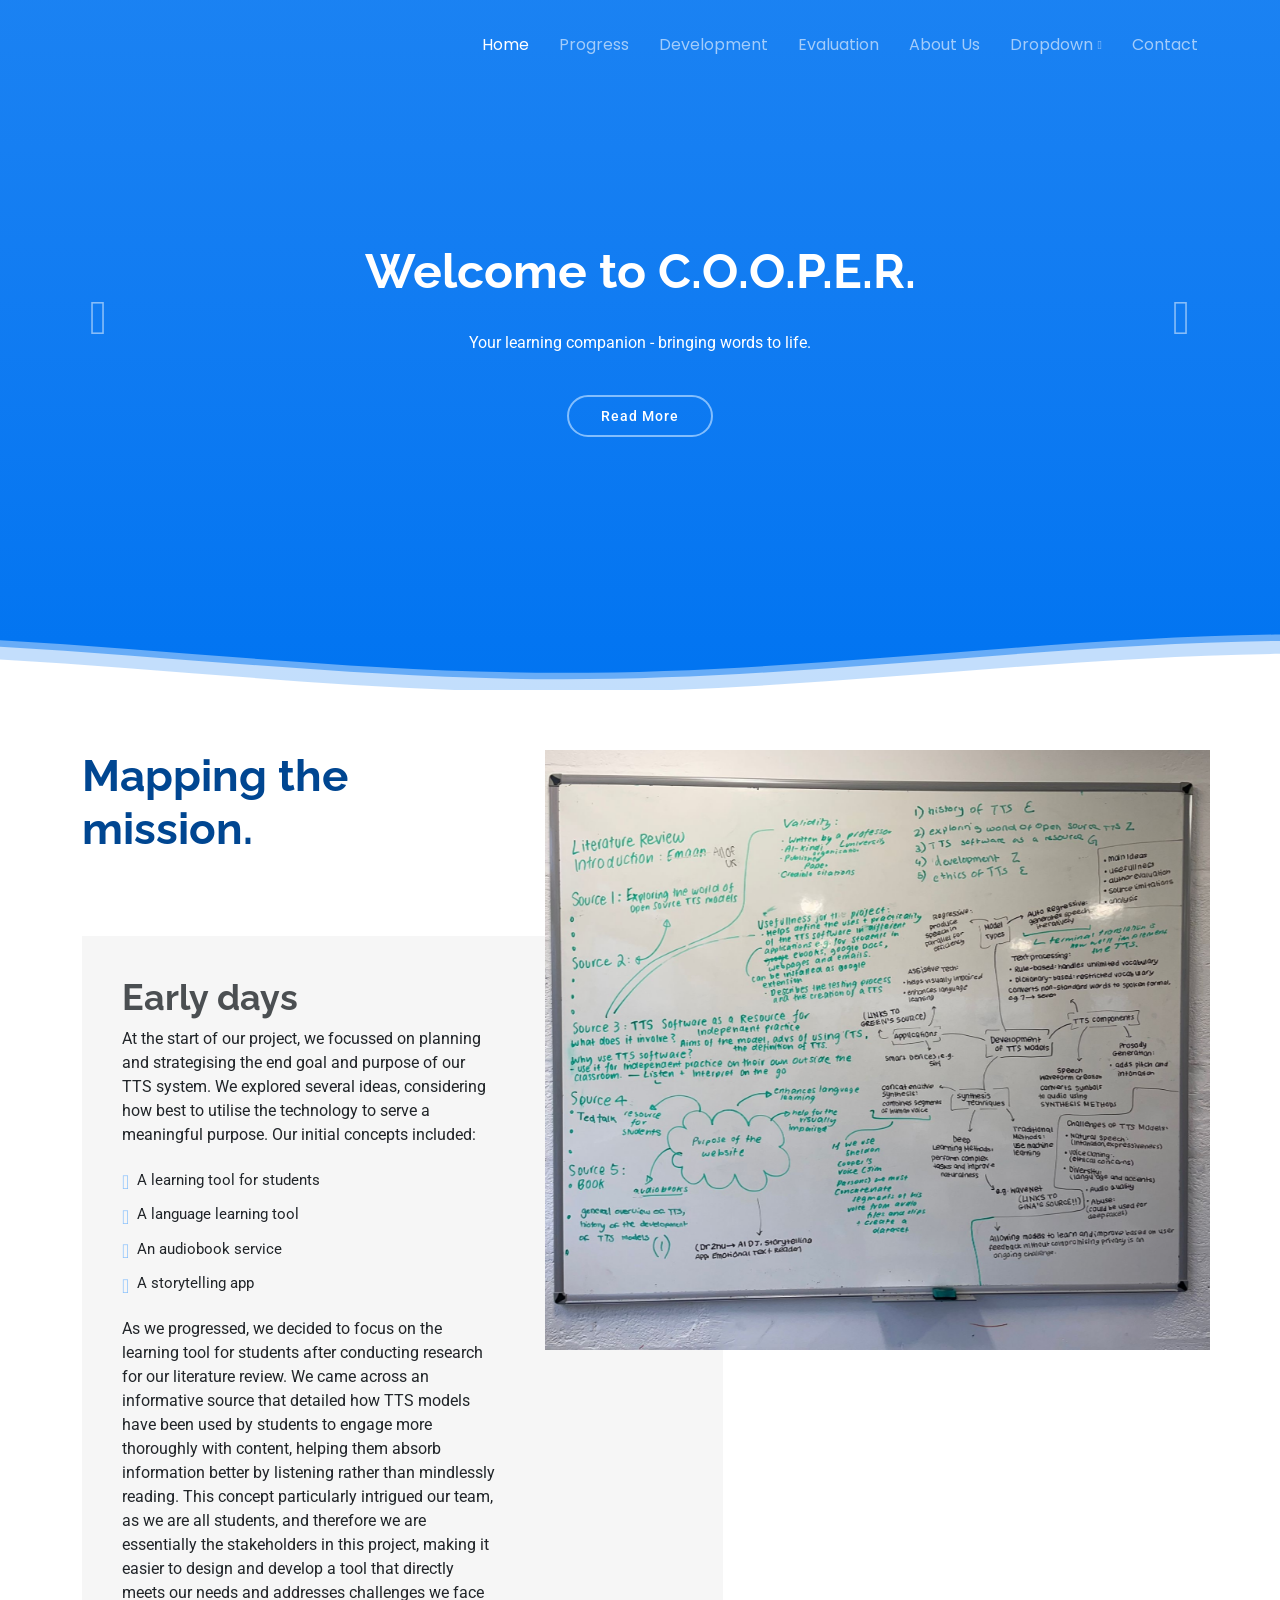
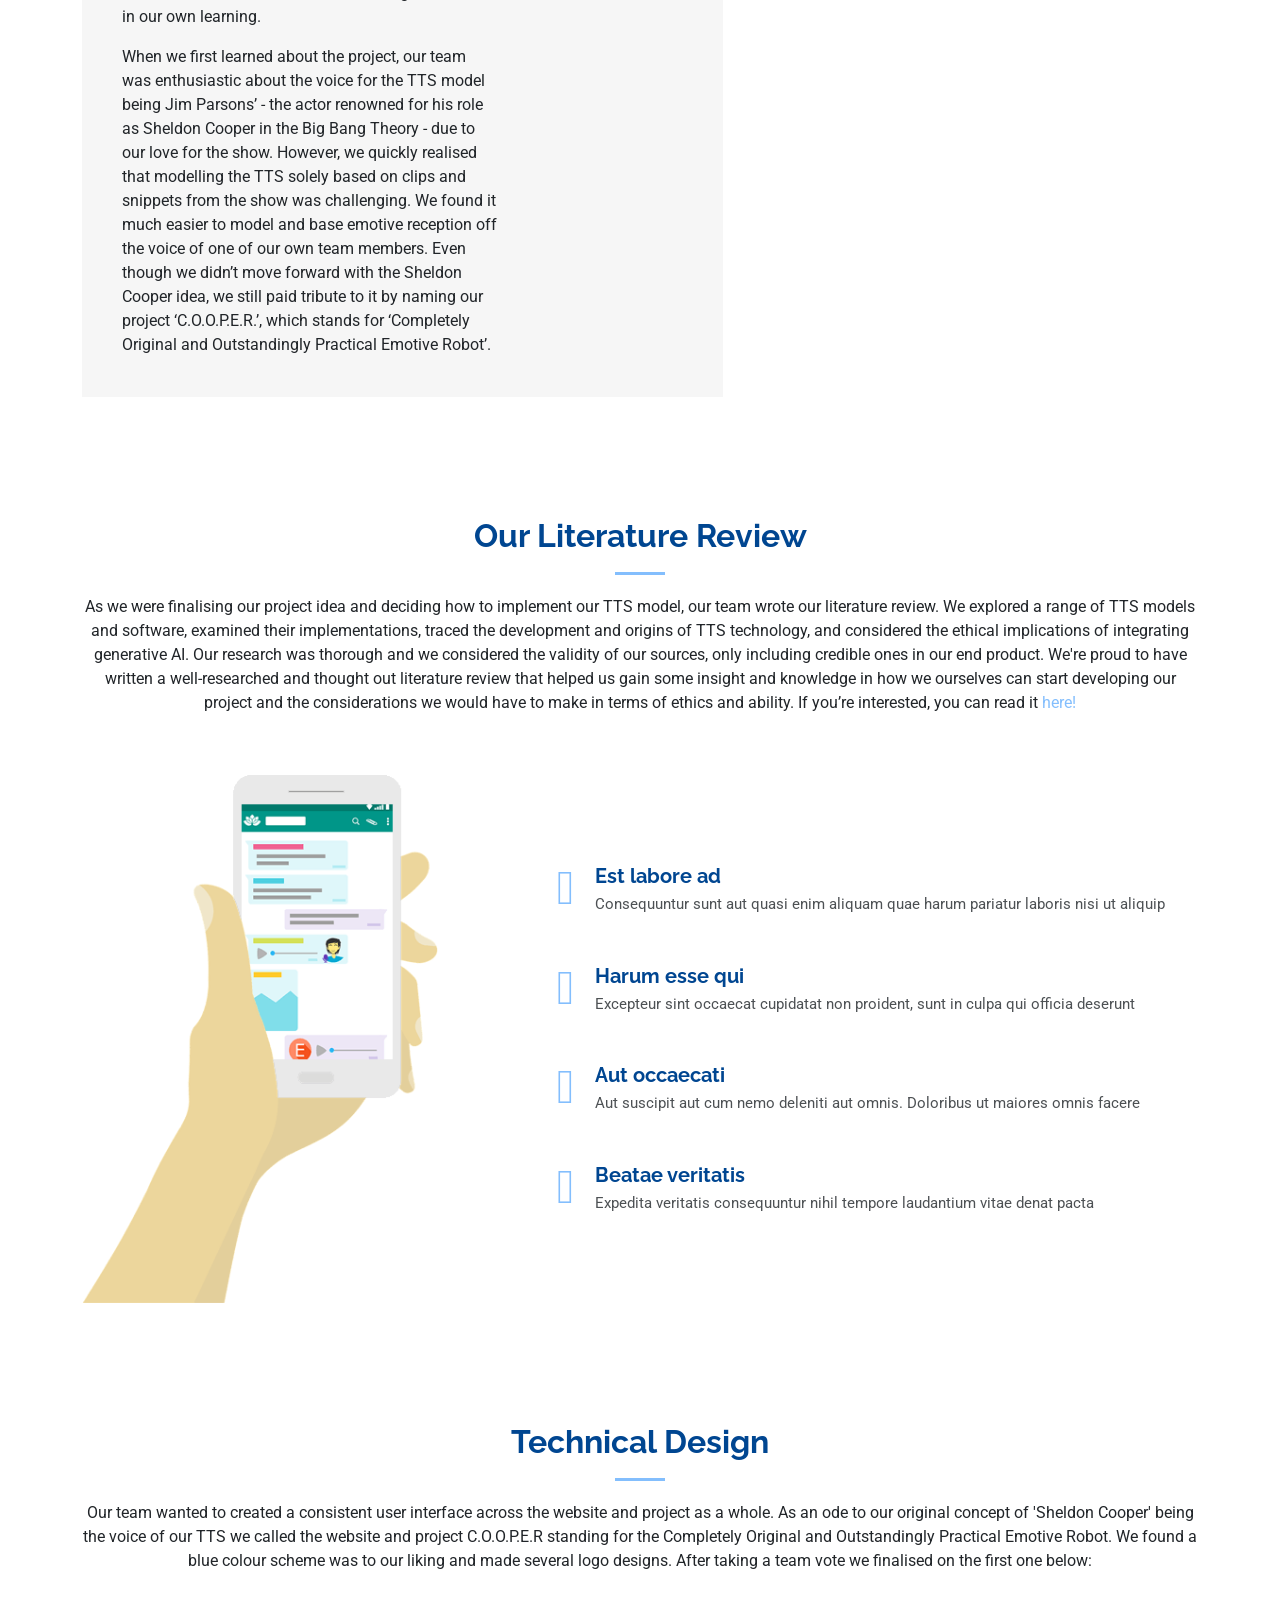
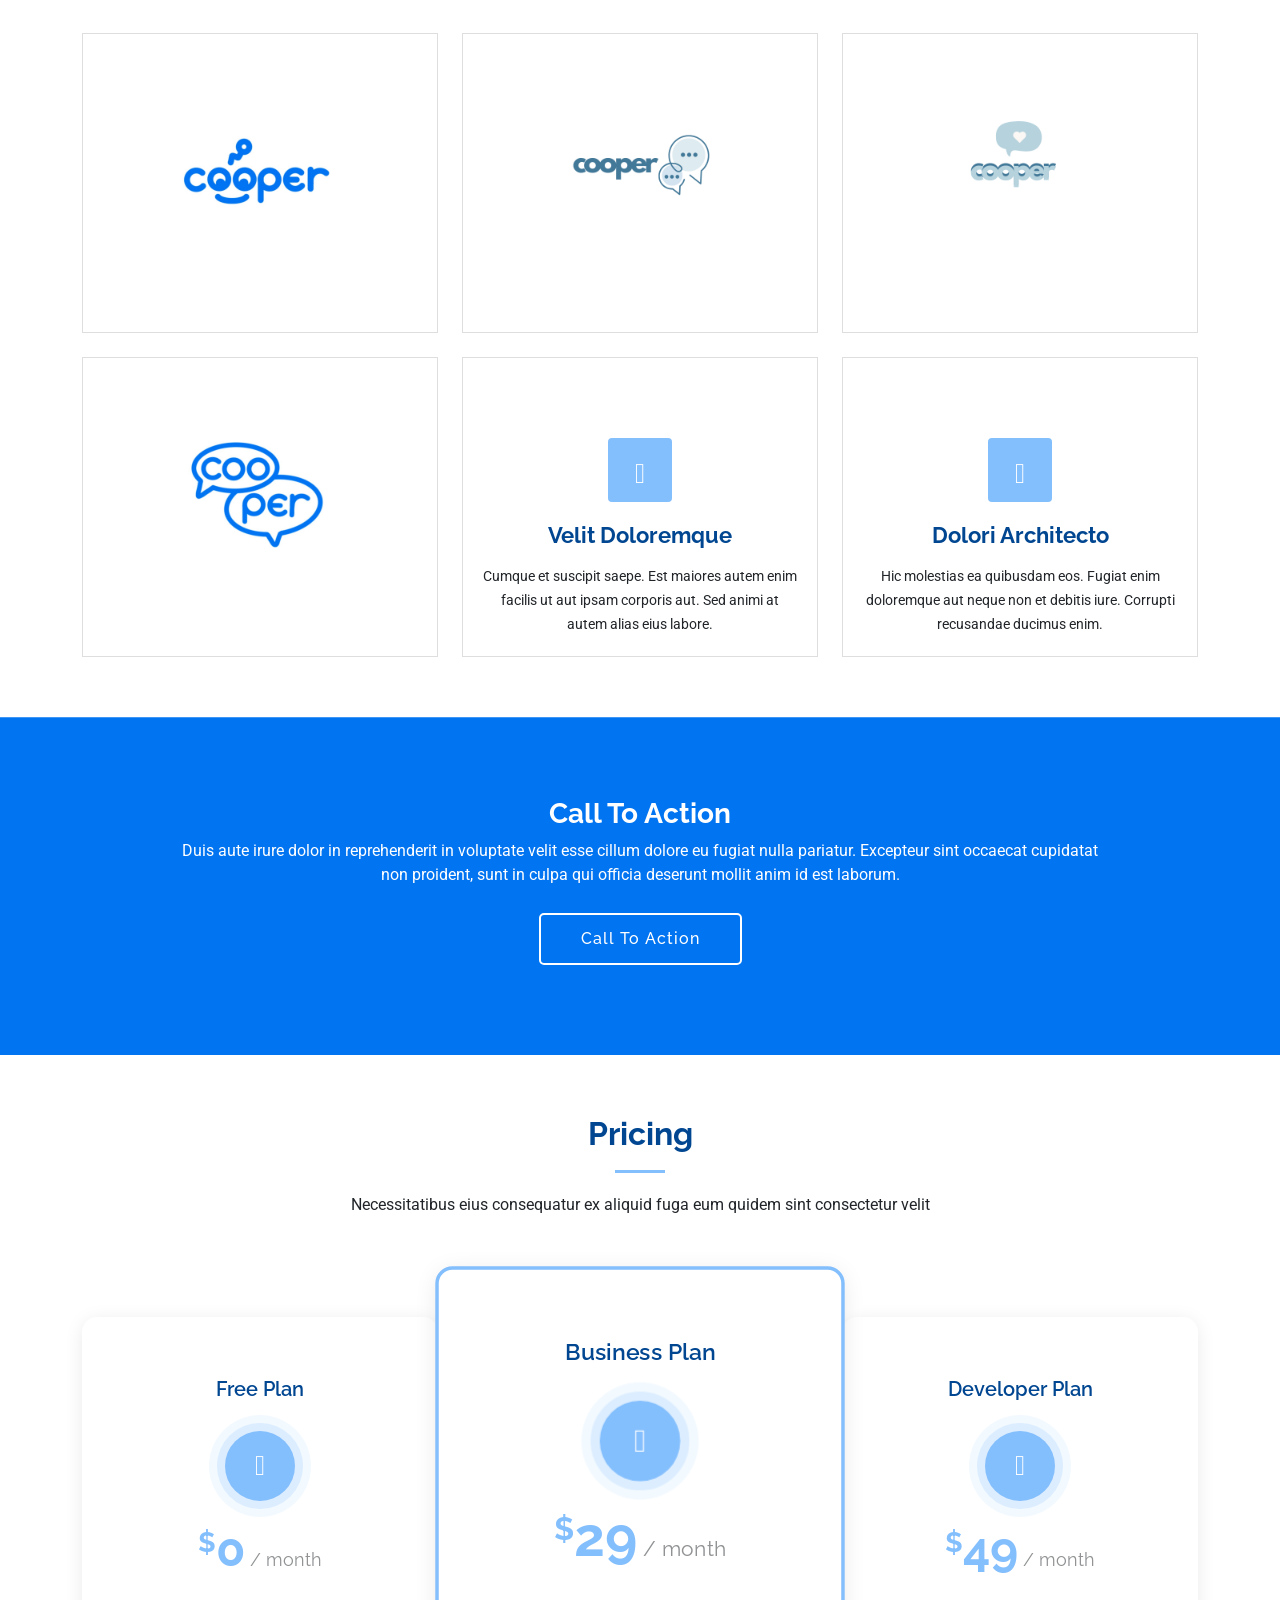
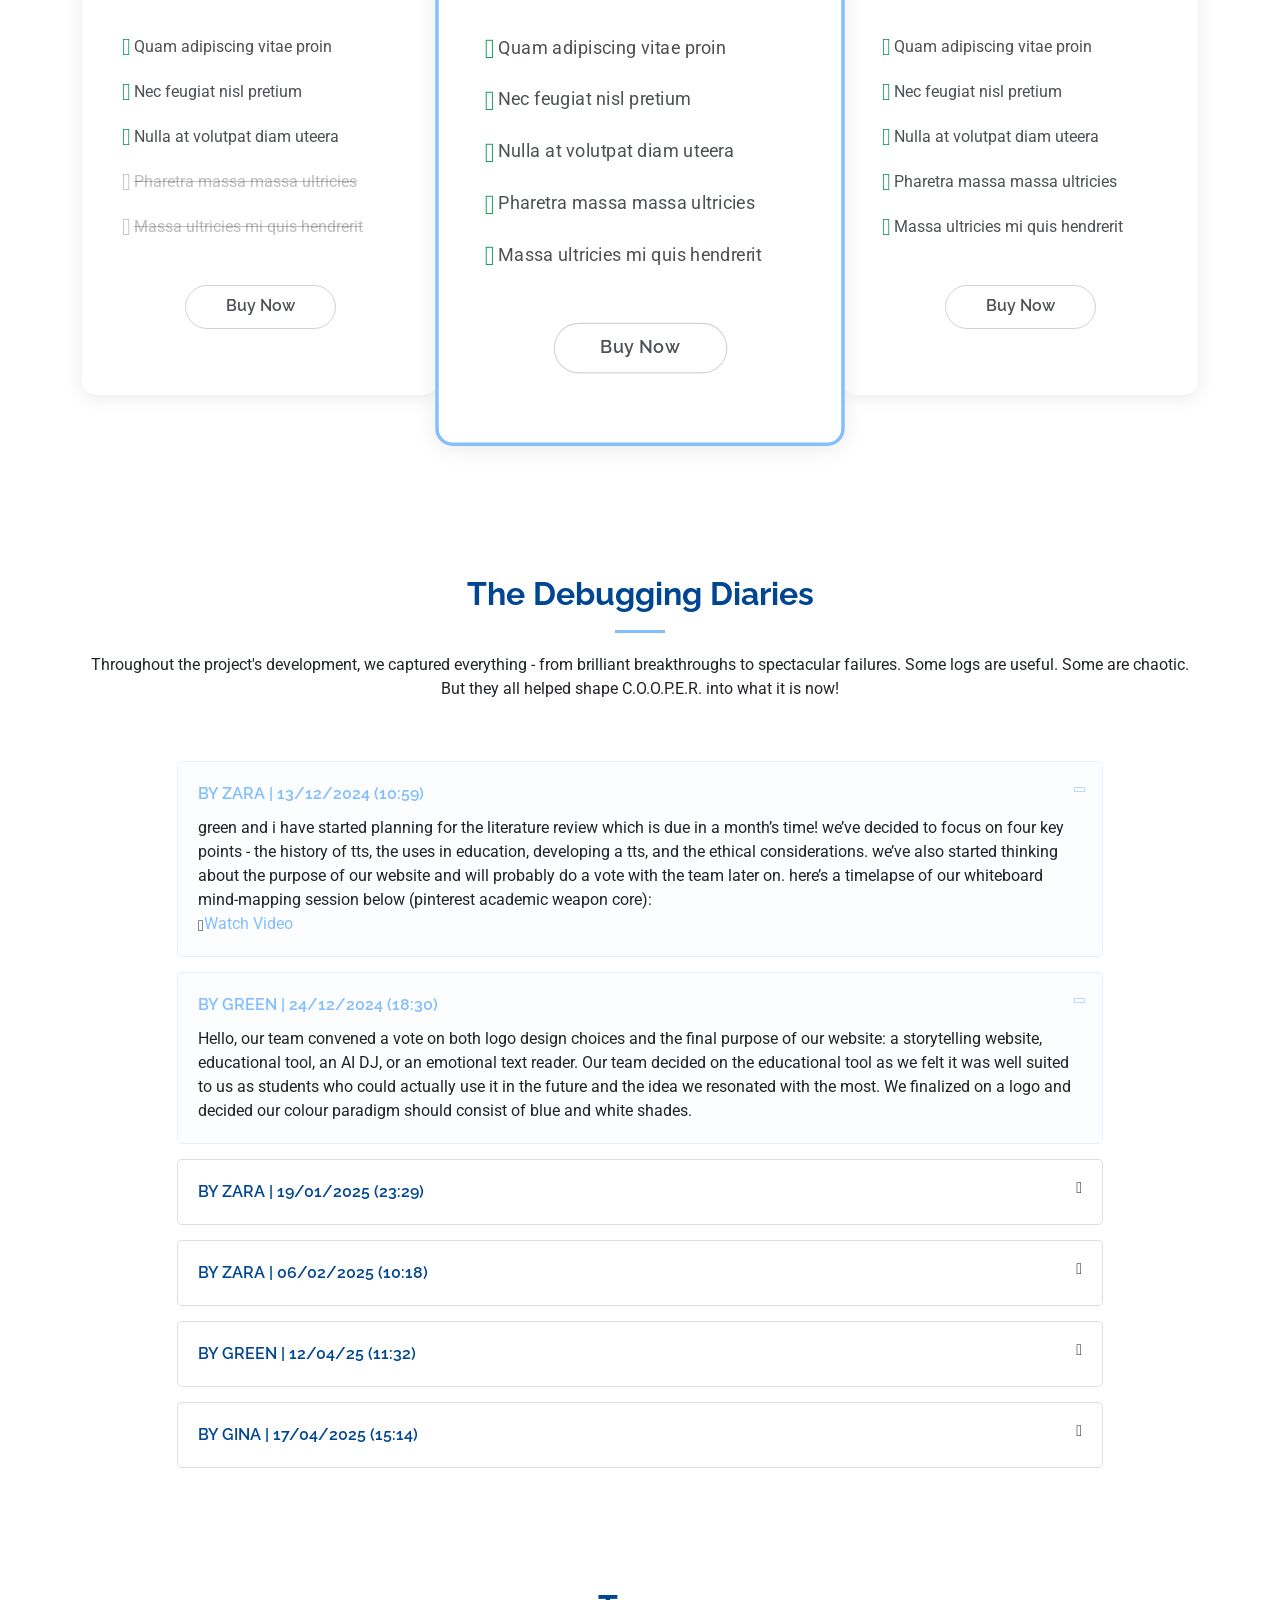
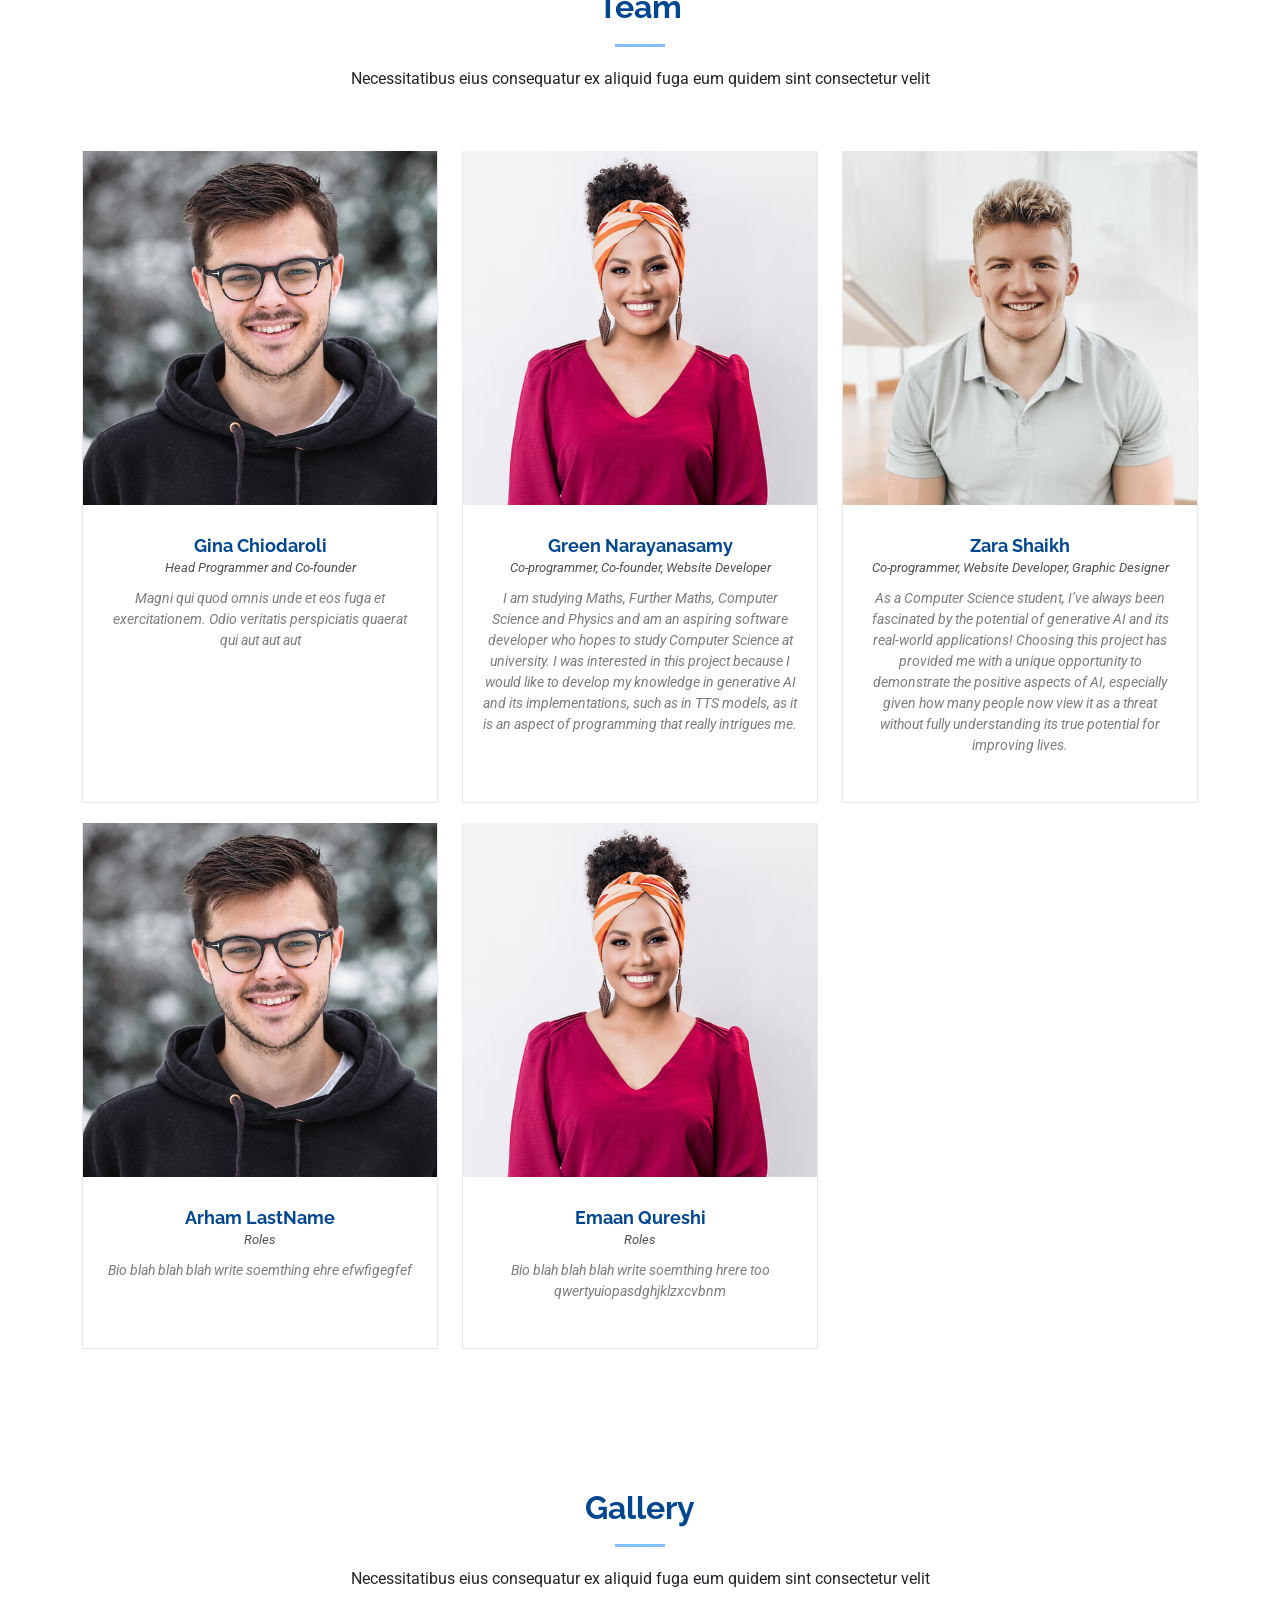
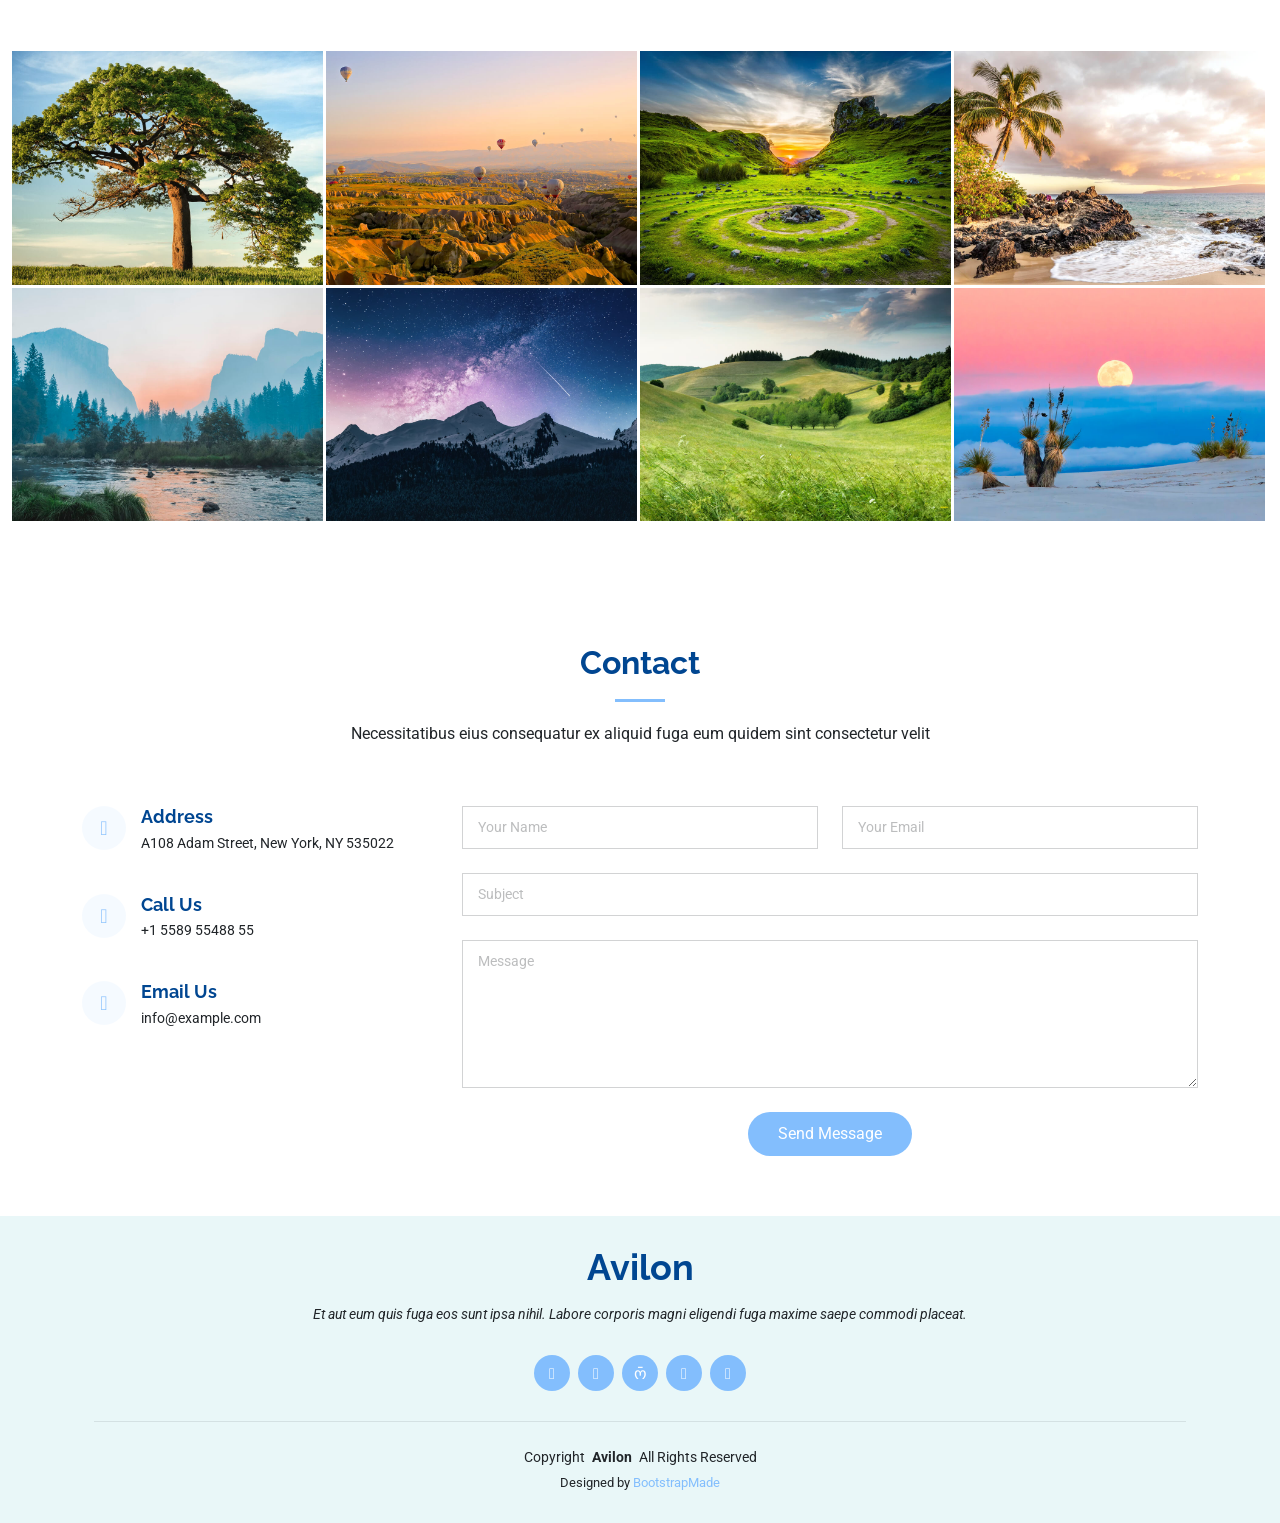
==== index.html @ 64868bee "Add files via upload" ====
<!DOCTYPE html>
<html lang="en">

<head>
  <meta charset="utf-8">
  <meta content="width=device-width, initial-scale=1.0" name="viewport">
  <title>C.O.O.P.E.R. | SPQ</title>
  <meta name="description" content="">
  <meta name="keywords" content="">

  <!-- Favicons -->
  <link href="assets/img/favicon.png" rel="icon">
  <link href="assets/img/apple-touch-icon.png" rel="apple-touch-icon">

  <!-- Fonts -->
  <link href="https://fonts.googleapis.com" rel="preconnect">
  <link href="https://fonts.gstatic.com" rel="preconnect" crossorigin>
  <link href="https://fonts.googleapis.com/css2?family=Roboto:ital,wght@0,100;0,300;0,400;0,500;0,700;0,900;1,100;1,300;1,400;1,500;1,700;1,900&family=Poppins:ital,wght@0,100;0,200;0,300;0,400;0,500;0,600;0,700;0,800;0,900;1,100;1,200;1,300;1,400;1,500;1,600;1,700;1,800;1,900&family=Raleway:ital,wght@0,100;0,200;0,300;0,400;0,500;0,600;0,700;0,800;0,900;1,100;1,200;1,300;1,400;1,500;1,600;1,700;1,800;1,900&display=swap" rel="stylesheet">

  <!-- Vendor CSS Files -->
  <link href="assets/vendor/bootstrap/css/bootstrap.min.css" rel="stylesheet">
  <link href="assets/vendor/bootstrap-icons/bootstrap-icons.css" rel="stylesheet">
  <link href="assets/vendor/aos/aos.css" rel="stylesheet">
  <link href="assets/vendor/animate.css/animate.min.css" rel="stylesheet">
  <link href="assets/vendor/glightbox/css/glightbox.min.css" rel="stylesheet">
  <link href="assets/vendor/swiper/swiper-bundle.min.css" rel="stylesheet">

  <!-- Main CSS File -->
  <link href="assets/css/main.css" rel="stylesheet">

  <!-- =======================================================
  * Template Name: Avilon
  * Template URL: https://bootstrapmade.com/avilon-bootstrap-landing-page-template/
  * Updated: Aug 07 2024 with Bootstrap v5.3.3
  * Author: BootstrapMade.com
  * License: https://bootstrapmade.com/license/
  ======================================================== -->
</head>

<body class="index-page">

  <header id="header" class="header d-flex align-items-center fixed-top">
    <div class="container-fluid container-xl position-relative d-flex align-items-center justify-content-between">

      <a href="index.html" class="logo d-flex align-items-center">
        <!-- Uncomment the line below if you also wish to use an image logo -->
        <img src="assets/img/logo.png" alt="" class="img-fluid" style="max-height: 80px;">
      </a>

      <nav id="navmenu" class="navmenu">
        <ul>
          <li><a href="#hero" class="active">Home</a></li>
          <li><a href="#about">Progress</a></li>
          <li><a href="#services">Development</a></li>
          <li><a href="#portfolio">Evaluation</a></li>
          <li><a href="#team">About Us</a></li>
          <li class="dropdown"><a href="#"><span>Dropdown</span> <i class="bi bi-chevron-down toggle-dropdown"></i></a>
            <ul>
              <li><a href="#">Dropdown 1</a></li>
              <li class="dropdown"><a href="#"><span>Deep Dropdown</span> <i class="bi bi-chevron-down toggle-dropdown"></i></a>
                <ul>
                  <li><a href="#">Deep Dropdown 1</a></li>
                  <li><a href="#">Deep Dropdown 2</a></li>
                  <li><a href="#">Deep Dropdown 3</a></li>
                  <li><a href="#">Deep Dropdown 4</a></li>
                  <li><a href="#">Deep Dropdown 5</a></li>
                </ul>
              </li>
              <li><a href="#">Dropdown 2</a></li>
              <li><a href="#">Dropdown 3</a></li>
              <li><a href="#">Dropdown 4</a></li>
            </ul>
          </li>
          <li><a href="#contact">Contact</a></li>
        </ul>
        <i class="mobile-nav-toggle d-xl-none bi bi-list"></i>
      </nav>

    </div>
  </header>

  <main class="main">

    <!-- Hero Section -->
    <section id="hero" class="hero section dark-background">

      <div id="hero-carousel" data-bs-interval="5000" class="container carousel carousel-fade" data-bs-ride="carousel">

        <!-- Slide 1 -->
        <div class="carousel-item active">
          <div class="carousel-container">
            <h2 class="animate__animated animate__fadeInDown">Welcome to <span>C.O.O.P.E.R.</span></h2>
            <p class="animate__animated animate__fadeInUp">Your learning companion - bringing words to life.</p>
            <a href="#about" class="btn-get-started animate__animated animate__fadeInUp scrollto">Read More</a>
          </div>
        </div>

        <!-- Slide 2 -->
        <div class="carousel-item">
          <div class="carousel-container">
            <h2 class="animate__animated animate__fadeInDown">Hear your documents, understand better.</h2>
            <p class="animate__animated animate__fadeInUp">Upload your files and listen as C.O.O.P.E.R. reads them aloud - making studying easier and more accessible.</p>
            <a href="#about" class="btn-get-started animate__animated animate__fadeInUp scrollto">Read More</a>
          </div>
        </div>

        <!-- Slide 3 -->
        <div class="carousel-item">
          <div class="carousel-container">
            <h2 class="animate__animated animate__fadeInDown">Built by students, for students.</h2>
            <p class="animate__animated animate__fadeInUp">C.O.O.P.E.R. is a project proudly developed at Surrey Maths School by students who understand the challenges of learning. Our goal is to make studying easier, more inclusive, and more effective - giving every student the tools to succeed.</p>
            <a href="#about" class="btn-get-started animate__animated animate__fadeInUp scrollto">Read More</a>
          </div>
        </div>

        <a class="carousel-control-prev" href="#hero-carousel" role="button" data-bs-slide="prev">
          <span class="carousel-control-prev-icon bi bi-chevron-left" aria-hidden="true"></span>
        </a>

        <a class="carousel-control-next" href="#hero-carousel" role="button" data-bs-slide="next">
          <span class="carousel-control-next-icon bi bi-chevron-right" aria-hidden="true"></span>
        </a>

      </div>

      <svg class="hero-waves" xmlns="http://www.w3.org/2000/svg" xmlns:xlink="http://www.w3.org/1999/xlink" viewBox="0 24 150 28 " preserveAspectRatio="none">
        <defs>
          <path id="wave-path" d="M-160 44c30 0 58-18 88-18s 58 18 88 18 58-18 88-18 58 18 88 18 v44h-352z"></path>
        </defs>
        <g class="wave1">
          <use xlink:href="#wave-path" x="50" y="3"></use>
        </g>
        <g class="wave2">
          <use xlink:href="#wave-path" x="50" y="0"></use>
        </g>
        <g class="wave3">
          <use xlink:href="#wave-path" x="50" y="9"></use>
        </g>
      </svg>

    </section><!-- /Hero Section -->

    <!-- About Section -->
    <section id="about" class="about section">

      <div class="container">

        <div class="row position-relative">

          <div class="col-lg-7 about-img" data-aos="zoom-out" data-aos-delay="200"><img src="images/93448084-E2A5-44A5-938B-473B0E19664E.jpg"></div>

          <div class="col-lg-7" data-aos="fade-up" data-aos-delay="100">
            <h2 class="inner-title">Mapping the mission.</h2>
            <div class="our-story">
              <h3>Early days</h3>
              <p>At the start of our project, we focussed on planning and strategising the end goal and purpose of our TTS system. We explored several ideas, considering how best to utilise the technology to serve a meaningful purpose. Our initial concepts included: </p>
              <ul>
                <li><i class="bi bi-circle"></i> <span>A learning tool for students</span></li>
                <li><i class="bi bi-circle"></i> <span>A language learning tool</span></li>
                <li><i class="bi bi-circle"></i> <span>An audiobook service</span></li>
                <li><i class="bi bi-circle"></i> <span>A storytelling app</span></li>
              </ul>
              <p>As we progressed, we decided to focus on the learning tool for students after conducting research for our literature review. We came across an informative source that detailed how TTS models have been used by students to engage more thoroughly with content, helping them absorb information better by listening rather than mindlessly reading. This concept particularly intrigued our team, as we are all students, and therefore we are essentially the stakeholders in this project, making it easier to design and develop a tool that directly meets our needs and addresses challenges we face in our own learning.
              </p>
              <p>When we first learned about the project, our team was enthusiastic about the voice for the TTS model being Jim Parsons’ - the actor renowned for his role as Sheldon Cooper in the Big Bang Theory - due to our love for the show. However, we quickly realised that modelling the TTS solely based on clips and snippets from the show was challenging. We found it much easier to model and base emotive reception off the voice of one of our own team members. Even though we didn’t move forward with the Sheldon Cooper idea, we still paid tribute to it by naming our project ‘C.O.O.P.E.R.’, which stands for ‘Completely Original and Outstandingly Practical Emotive Robot’. 
              </p>


            </div>
          </div>

        </div>

      </div>

    </section><!-- /Clients Section -->

    <!-- Features 2 Section -->
    <section id="features-2" class="features section features-2">

      <!-- Section Title -->
      <div class="container section-title" data-aos="fade-up">
        <h2>Our Literature Review</h2>
        <p>As we were finalising our project idea and deciding how to implement our TTS model, our team wrote our literature review.
          We explored a range of TTS models and software, examined their implementations, traced the development and origins of TTS 
          technology, and considered the ethical implications of integrating generative AI.  Our research was thorough and we considered 
          the validity of our sources, only including credible ones in our end product. We're proud to have written a well-researched 
          and thought out literature review that helped us gain some insight and knowledge in how we ourselves can start developing our 
          project and the considerations we would have to make in terms of ethics and ability. If you’re interested, you can read it
          <a href="https://heyzine.com/flip-book/cae2b0e51a.html">here!</a></p>
      </div><!-- End Section Title -->

      <div class="container">

        <div class="row gy-4 justify-content-between">
          <div class="features-image col-lg-4 d-flex align-items-center" data-aos="fade-up">
            <img src="assets/img/features.png" class="img-fluid" alt="">
          </div>
          <div class="col-lg-7 d-flex flex-column justify-content-center">

            <div class="features-item d-flex" data-aos="fade-up" data-aos-delay="200">
              <i class="bi bi-archive flex-shrink-0"></i>
              <div>
                <h4>Est labore ad</h4>
                <p>Consequuntur sunt aut quasi enim aliquam quae harum pariatur laboris nisi ut aliquip</p>
              </div>
            </div><!-- End Features Item-->

            <div class="features-item d-flex mt-5" data-aos="fade-up" data-aos-delay="300">
              <i class="bi bi-basket flex-shrink-0"></i>
              <div>
                <h4>Harum esse qui</h4>
                <p>Excepteur sint occaecat cupidatat non proident, sunt in culpa qui officia deserunt</p>
              </div>
            </div><!-- End Features Item-->

            <div class="features-item d-flex mt-5" data-aos="fade-up" data-aos-delay="400">
              <i class="bi bi-broadcast flex-shrink-0"></i>
              <div>
                <h4>Aut occaecati</h4>
                <p>Aut suscipit aut cum nemo deleniti aut omnis. Doloribus ut maiores omnis facere</p>
              </div>
            </div><!-- End Features Item-->

            <div class="features-item d-flex mt-5 " data-aos="fade-up" data-aos-delay="500">
              <i class="bi bi-camera-reels flex-shrink-0"></i>
              <div>
                <h4>Beatae veritatis</h4>
                <p>Expedita veritatis consequuntur nihil tempore laudantium vitae denat pacta</p>
              </div>
            </div><!-- End Features Item-->

          </div>
        </div>

      </div>

    </section><!-- /Features 2 Section -->

    <!-- Services Section -->
    <section id="services" class="services section">

      <!-- Section Title -->
      <div class="container section-title" data-aos="fade-up">
        <h2>Technical Design</h2>
        <p>Our team wanted to created a consistent user interface across the website and project as a whole. As an ode to our original concept of 'Sheldon Cooper' being the voice of our TTS we called the website and project C.O.O.P.E.R standing for the Completely Original and Outstandingly Practical Emotive Robot.
        We found a blue colour scheme was to our liking and made several logo designs. After taking a team vote we finalised on the first one below:</p>
      </div><!-- End Section Title -->

      <div class="container">

        <div class="row gy-4">

          <div class="col-lg-4 col-md-6" data-aos="fade-up" data-aos-delay="100">
            <div class="service-item position-relative">
              <br>
              <div class="icon">
                <img class = "cooperImage" src = "images/22E4F041-7E47-41F9-9C0D-7AB0D1F59582.JPG">
              </div>
              
                
            </div>
          </div><!-- End Service Item -->

          <div class="col-lg-4 col-md-6" data-aos="fade-up" data-aos-delay="200">
            <div class="service-item position-relative">
              <br>

              <div class="icon">
                <img class = "cooperImage" src = "images/demo1.png">
              </div>

            </div>
          </div><!-- End Service Item -->

          <div class="col-lg-4 col-md-6" data-aos="fade-up" data-aos-delay="300">
            <div class="service-item position-relative">
              <br>

              <div class="icon">
                <img class = "cooperImage" src = "images/demo2.png">
              </div>

            </div>
          </div><!-- End Service Item -->

          <div class="col-lg-4 col-md-6" data-aos="fade-up" data-aos-delay="400">
            <div class="service-item position-relative">
              <br>

              <div class="icon">
                <img class = "cooperImage" src = "images/demo4.JPG">
              </div>

            </div>
          </div><!-- End Service Item -->

          <div class="col-lg-4 col-md-6" data-aos="fade-up" data-aos-delay="500">
            <div class="service-item position-relative">
              <div class="icon">
                <i class="bi bi-calendar4-week"></i>
              </div>
              <a href="service-details.html" class="stretched-link">
                <h3>Velit Doloremque</h3>
              </a>
              <p>Cumque et suscipit saepe. Est maiores autem enim facilis ut aut ipsam corporis aut. Sed animi at autem alias eius labore.</p>
              <a href="service-details.html" class="stretched-link"></a>
            </div>
          </div><!-- End Service Item -->

          <div class="col-lg-4 col-md-6" data-aos="fade-up" data-aos-delay="600">
            <div class="service-item position-relative">
              <div class="icon">
                <i class="bi bi-chat-square-text"></i>
              </div>
              <a href="service-details.html" class="stretched-link">
                <h3>Dolori Architecto</h3>
              </a>
              <p>Hic molestias ea quibusdam eos. Fugiat enim doloremque aut neque non et debitis iure. Corrupti recusandae ducimus enim.</p>
              <a href="service-details.html" class="stretched-link"></a>
            </div>
          </div><!-- End Service Item -->

        </div>

      </div>

    </section><!-- /Services Section -->

    <!-- Call To Action Section -->
    <section id="call-to-action" class="call-to-action section dark-background">

      <img src="assets/img/cta-bg.jpg" alt="">

      <div class="container">
        <div class="row justify-content-center" data-aos="zoom-in" data-aos-delay="100">
          <div class="col-xl-10">
            <div class="text-center">
              <h3>Call To Action</h3>
              <p>Duis aute irure dolor in reprehenderit in voluptate velit esse cillum dolore eu fugiat nulla pariatur. Excepteur sint occaecat cupidatat non proident, sunt in culpa qui officia deserunt mollit anim id est laborum.</p>
              <a class="cta-btn" href="#">Call To Action </a>
            </div>
          </div>
        </div>
      </div>

    </section><!-- /Call To Action Section -->

    <!-- Pricing Section -->
    <section id="pricing" class="pricing section">

      <!-- Section Title -->
      <div class="container section-title" data-aos="fade-up">
        <h2>Pricing</h2>
        <p>Necessitatibus eius consequatur ex aliquid fuga eum quidem sint consectetur velit</p>
      </div><!-- End Section Title -->

      <div class="container" data-aos="zoom-in" data-aos-delay="100">

        <div class="row g-4">

          <div class="col-lg-4">
            <div class="pricing-item">
              <h3>Free Plan</h3>
              <div class="icon">
                <i class="bi bi-box"></i>
              </div>
              <h4><sup>$</sup>0<span> / month</span></h4>
              <ul>
                <li><i class="bi bi-check"></i> <span>Quam adipiscing vitae proin</span></li>
                <li><i class="bi bi-check"></i> <span>Nec feugiat nisl pretium</span></li>
                <li><i class="bi bi-check"></i> <span>Nulla at volutpat diam uteera</span></li>
                <li class="na"><i class="bi bi-x"></i> <span>Pharetra massa massa ultricies</span></li>
                <li class="na"><i class="bi bi-x"></i> <span>Massa ultricies mi quis hendrerit</span></li>
              </ul>
              <div class="text-center"><a href="#" class="buy-btn">Buy Now</a></div>
            </div>
          </div><!-- End Pricing Item -->

          <div class="col-lg-4">
            <div class="pricing-item featured">
              <h3>Business Plan</h3>
              <div class="icon">
                <i class="bi bi-rocket"></i>
              </div>

              <h4><sup>$</sup>29<span> / month</span></h4>
              <ul>
                <li><i class="bi bi-check"></i> <span>Quam adipiscing vitae proin</span></li>
                <li><i class="bi bi-check"></i> <span>Nec feugiat nisl pretium</span></li>
                <li><i class="bi bi-check"></i> <span>Nulla at volutpat diam uteera</span></li>
                <li><i class="bi bi-check"></i> <span>Pharetra massa massa ultricies</span></li>
                <li><i class="bi bi-check"></i> <span>Massa ultricies mi quis hendrerit</span></li>
              </ul>
              <div class="text-center"><a href="#" class="buy-btn">Buy Now</a></div>
            </div>
          </div><!-- End Pricing Item -->

          <div class="col-lg-4">
            <div class="pricing-item">
              <h3>Developer Plan</h3>
              <div class="icon">
                <i class="bi bi-send"></i>
              </div>
              <h4><sup>$</sup>49<span> / month</span></h4>
              <ul>
                <li><i class="bi bi-check"></i> <span>Quam adipiscing vitae proin</span></li>
                <li><i class="bi bi-check"></i> <span>Nec feugiat nisl pretium</span></li>
                <li><i class="bi bi-check"></i> <span>Nulla at volutpat diam uteera</span></li>
                <li><i class="bi bi-check"></i> <span>Pharetra massa massa ultricies</span></li>
                <li><i class="bi bi-check"></i> <span>Massa ultricies mi quis hendrerit</span></li>
              </ul>
              <div class="text-center"><a href="#" class="buy-btn">Buy Now</a></div>
            </div>
          </div><!-- End Pricing Item -->

        </div>

      </div>

    </section><!-- /Pricing Section -->

    <!-- Faq Section -->
    <section id="faq" class="faq section">

      <!-- Section Title -->
      <div class="container section-title" data-aos="fade-up">
        <h2>The Debugging Diaries</h2>
        <p>Throughout the project's development, we captured everything - from brilliant breakthroughs to spectacular failures. Some logs are useful. Some are chaotic. But they all helped shape C.O.O.P.E.R. into what it is now! </p>
      </div><!-- End Section Title -->

      <div class="container">

        <div class="row justify-content-center">

          <div class="col-lg-10" data-aos="fade-up" data-aos-delay="100">

            <div class="faq-container">
               
              <div class="faq-item faq-active">
                <h3>BY ZARA | 
                  13/12/2024 (10:59)
                  </h3>
                <div class="faq-content">
                  <p>green and i have started planning for the literature review which is due in a month’s time! we’ve decided to focus on four key points - the history of tts, the uses in education, developing a tts, and the ethical considerations. we’ve also started thinking about the purpose of our website and will probably do a vote with the team later on. here’s a timelapse of our whiteboard mind-mapping session below (pinterest academic weapon core):
                  </p>
                  <div class="watch-video d-flex align-items-center position-relative">
                    <i class="bi bi-play-circle"></i>
                    <a href="https://www.youtube.com/watch?v=6RXIdOrmQNQ" class="glightbox stretched-link">Watch Video</a>
                  </div>

                </div>
                <i class="faq-toggle bi bi-chevron-right"></i>
              </div><!-- End Faq item-->

              <div class="faq-item faq-active">
                <h3>BY GREEN 
                  | 24/12/2024 (18:30)
                  </h3>
                <div class="faq-content">
                  <p>Hello, our team convened a vote on both logo design choices and the final purpose of our website: a storytelling website, educational tool, an AI DJ, or an emotional text reader. Our team decided on the educational tool as we felt it was well suited to us as students who could actually use it in the future and the idea we resonated with the most. We finalized on a logo and decided our colour paradigm should consist of blue and white shades. </p>
                </div>
                <i class="faq-toggle bi bi-chevron-right"></i>
              </div><!-- End Faq item-->

              <div class="faq-item">
                <h3>
                  BY ZARA | 
                  19/01/2025 (23:29)
                  </h3>
                <div class="faq-content">
                  <p>just finished a two and a half hour call with green finalising the literature review… we deleted an entire section about the ethics and then redid it because my mom told us to keep it in. we better get a good mark on this otherwise i might cry. goodnight :(</p>
                </div>
                <i class="faq-toggle bi bi-chevron-right"></i>
              </div><!-- End Faq item-->

              <div class="faq-item">
                <h3>BY ZARA | 
                  06/02/2025 (10:18)
                  </h3>
                <div class="faq-content">
                  <p>YAYAYAY we got 5 house points for our literature review!!! staying up until midnight was worth it!!</p>
                </div>
                <i class="faq-toggle bi bi-chevron-right"></i>
              </div><!-- End Faq item-->

              <div class="faq-item">
                <h3>BY GREEN | 12/04/25 (11:32)</h3>
                <div class="faq-content">
                  <p>Just started on creating the website using a new tool called gradio which our mentor recommended, struggling quite a bit with the unfamiliar syntax however using tools on the internet and the gradio website has really hoped and hopeful for the future. </p>
                </div>
                <i class="faq-toggle bi bi-chevron-right"></i>
              </div><!-- End Faq item-->

              <div class="faq-item">
                <h3>BY GINA | 17/04/2025 (15:14)</h3>
                <div class="faq-content">
                  <p>Hello, it’s been too long and I can’t work out this silly tts and I actually think I’m losing my marbles a wee bit. I don’t actually have to write any code, just try and make sense of README.md files (which make no sense because they all miss a bajillion steps because I think they think I’m smarter than I am). Anyway, I’m now onto my third and final tts model because I gave up on the other two. </p>
                </div>
                <i class="faq-toggle bi bi-chevron-right"></i>
              </div><!-- End Faq item-->

            </div>

          </div><!-- End Faq Column-->

        </div>

      </div>

    </section><!-- /Faq Section -->

    <!-- Team Section -->
<section id="team" class="team section">

  <!-- Section Title -->
  <div class="container section-title" data-aos="fade-up">
    <h2>Team</h2>
    <p>Necessitatibus eius consequatur ex aliquid fuga eum quidem sint consectetur velit</p>
  </div><!-- End Section Title -->

  <div class="container">
    <div class="row">

      <div class="col-lg-4 col-md-6 d-flex" data-aos="fade-up" data-aos-delay="100">
        <div class="member">
          <img src="assets/img/team/team-1.jpg" class="img-fluid" alt="">
          <div class="member-content">
            <h4>Gina Chiodaroli</h4>
            <span>Head Programmer and Co-founder</span>
            <p>
              Magni qui quod omnis unde et eos fuga et exercitationem. Odio veritatis perspiciatis quaerat qui aut aut aut
            </p>
          </div>
        </div>
      </div><!-- End Team Member -->

      <div class="col-lg-4 col-md-6 d-flex" data-aos="fade-up" data-aos-delay="200">
        <div class="member">
          <img src="assets/img/team/team-2.jpg" class="img-fluid" alt="">
          <div class="member-content">
            <h4>Green Narayanasamy</h4>
            <span>Co-programmer, Co-founder, Website Developer</span>
            <p>
              I am studying Maths, Further Maths, Computer Science and Physics and am an aspiring software developer who hopes 
              to study Computer Science at university. I was interested in this project because I would like to develop my 
              knowledge in generative AI and its implementations, such as in TTS models, as it is an aspect of programming that 
              really intrigues me.
            </p>
          </div>
        </div>
      </div><!-- End Team Member -->

      <div class="col-lg-4 col-md-6 d-flex" data-aos="fade-up" data-aos-delay="300">
        <div class="member">
          <img src="assets/img/team/team-3.jpg" class="img-fluid" alt="">
          <div class="member-content">
            <h4>Zara Shaikh</h4>
            <span>Co-programmer, Website Developer, Graphic Designer</span>
            <p>
              As a Computer Science student, I’ve always been fascinated by the potential of generative AI 
              and its real-world applications! Choosing this project has provided me with a unique opportunity 
              to demonstrate the positive aspects of AI, especially given how many people now view it as a threat 
              without fully understanding its true potential for improving lives.
            </p>
          </div>
        </div>
      </div><!-- End Team Member -->

      <div class="col-lg-4 col-md-6 d-flex" data-aos="fade-up" data-aos-delay="400">
        <div class="member">
          <img src="assets/img/team/team-1.jpg" class="img-fluid" alt="">
          <div class="member-content">
            <h4>Arham LastName</h4>
            <span>Roles</span>
            <p>
              Bio blah blah blah write soemthing ehre efwfigegfef
            </p>
          </div>
        </div>
      </div><!-- End Team Member -->

      <div class="col-lg-4 col-md-6 d-flex" data-aos="fade-up" data-aos-delay="500">
        <div class="member">
          <img src="assets/img/team/team-2.jpg" class="img-fluid" alt="">
          <div class="member-content">
            <h4>Emaan Qureshi</h4>
            <span>Roles</span>
            <p>
              Bio blah blah blah write soemthing hrere too qwertyuiopasdghjklzxcvbnm
            </p>
          </div>
        </div>
      </div><!-- End Team Member -->

    </div>
  </div>
</section><!-- /Team Section -->


    <!-- Gallery Section -->
    <section id="gallery" class="gallery section">

      <!-- Section Title -->
      <div class="container section-title" data-aos="fade-up">
        <h2>Gallery</h2>
        <p>Necessitatibus eius consequatur ex aliquid fuga eum quidem sint consectetur velit</p>
      </div><!-- End Section Title -->

      <div class="container-fluid" data-aos="fade-up" data-aos-delay="100">

        <div class="row g-0">

          <div class="col-lg-3 col-md-4">
            <div class="gallery-item">
              <a href="assets/img/gallery/gallery-1.jpg" class="glightbox" data-gallery="images-gallery">
                <img src="assets/img/gallery/gallery-1.jpg" alt="" class="img-fluid">
              </a>
            </div>
          </div><!-- End Gallery Item -->

          <div class="col-lg-3 col-md-4">
            <div class="gallery-item">
              <a href="assets/img/gallery/gallery-2.jpg" class="glightbox" data-gallery="images-gallery">
                <img src="assets/img/gallery/gallery-2.jpg" alt="" class="img-fluid">
              </a>
            </div>
          </div><!-- End Gallery Item -->

          <div class="col-lg-3 col-md-4">
            <div class="gallery-item">
              <a href="assets/img/gallery/gallery-3.jpg" class="glightbox" data-gallery="images-gallery">
                <img src="assets/img/gallery/gallery-3.jpg" alt="" class="img-fluid">
              </a>
            </div>
          </div><!-- End Gallery Item -->

          <div class="col-lg-3 col-md-4">
            <div class="gallery-item">
              <a href="assets/img/gallery/gallery-4.jpg" class="glightbox" data-gallery="images-gallery">
                <img src="assets/img/gallery/gallery-4.jpg" alt="" class="img-fluid">
              </a>
            </div>
          </div><!-- End Gallery Item -->

          <div class="col-lg-3 col-md-4">
            <div class="gallery-item">
              <a href="assets/img/gallery/gallery-5.jpg" class="glightbox" data-gallery="images-gallery">
                <img src="assets/img/gallery/gallery-5.jpg" alt="" class="img-fluid">
              </a>
            </div>
          </div><!-- End Gallery Item -->

          <div class="col-lg-3 col-md-4">
            <div class="gallery-item">
              <a href="assets/img/gallery/gallery-6.jpg" class="glightbox" data-gallery="images-gallery">
                <img src="assets/img/gallery/gallery-6.jpg" alt="" class="img-fluid">
              </a>
            </div>
          </div><!-- End Gallery Item -->

          <div class="col-lg-3 col-md-4">
            <div class="gallery-item">
              <a href="assets/img/gallery/gallery-7.jpg" class="glightbox" data-gallery="images-gallery">
                <img src="assets/img/gallery/gallery-7.jpg" alt="" class="img-fluid">
              </a>
            </div>
          </div><!-- End Gallery Item -->

          <div class="col-lg-3 col-md-4">
            <div class="gallery-item">
              <a href="assets/img/gallery/gallery-8.jpg" class="glightbox" data-gallery="images-gallery">
                <img src="assets/img/gallery/gallery-8.jpg" alt="" class="img-fluid">
              </a>
            </div>
          </div><!-- End Gallery Item -->

        </div>

      </div>

    </section><!-- /Gallery Section -->

    <!-- Contact Section -->
    <section id="contact" class="contact section">

      <!-- Section Title -->
      <div class="container section-title" data-aos="fade-up">
        <h2>Contact</h2>
        <p>Necessitatibus eius consequatur ex aliquid fuga eum quidem sint consectetur velit</p>
      </div><!-- End Section Title -->

      <div class="container" data-aos="fade" data-aos-delay="100">

        <div class="row gy-4">

          <div class="col-lg-4">
            <div class="info-item d-flex" data-aos="fade-up" data-aos-delay="200">
              <i class="bi bi-geo-alt flex-shrink-0"></i>
              <div>
                <h3>Address</h3>
                <p>A108 Adam Street, New York, NY 535022</p>
              </div>
            </div><!-- End Info Item -->

            <div class="info-item d-flex" data-aos="fade-up" data-aos-delay="300">
              <i class="bi bi-telephone flex-shrink-0"></i>
              <div>
                <h3>Call Us</h3>
                <p>+1 5589 55488 55</p>
              </div>
            </div><!-- End Info Item -->

            <div class="info-item d-flex" data-aos="fade-up" data-aos-delay="400">
              <i class="bi bi-envelope flex-shrink-0"></i>
              <div>
                <h3>Email Us</h3>
                <p>info@example.com</p>
              </div>
            </div><!-- End Info Item -->

          </div>

          <div class="col-lg-8">
            <form action="forms/contact.php" method="post" class="php-email-form" data-aos="fade-up" data-aos-delay="200">
              <div class="row gy-4">

                <div class="col-md-6">
                  <input type="text" name="name" class="form-control" placeholder="Your Name" required="">
                </div>

                <div class="col-md-6 ">
                  <input type="email" class="form-control" name="email" placeholder="Your Email" required="">
                </div>

                <div class="col-md-12">
                  <input type="text" class="form-control" name="subject" placeholder="Subject" required="">
                </div>

                <div class="col-md-12">
                  <textarea class="form-control" name="message" rows="6" placeholder="Message" required=""></textarea>
                </div>

                <div class="col-md-12 text-center">
                  <div class="loading">Loading</div>
                  <div class="error-message"></div>
                  <div class="sent-message">Your message has been sent. Thank you!</div>

                  <button type="submit">Send Message</button>
                </div>

              </div>
            </form>
          </div><!-- End Contact Form -->

        </div>

      </div>

    </section><!-- /Contact Section -->

  </main>

  <footer id="footer" class="footer light-background">
    <div class="container">
      <h3 class="sitename">Avilon</h3>
      <p>Et aut eum quis fuga eos sunt ipsa nihil. Labore corporis magni eligendi fuga maxime saepe commodi placeat.</p>
      <div class="social-links d-flex justify-content-center">
        <a href=""><i class="bi bi-twitter-x"></i></a>
        <a href=""><i class="bi bi-facebook"></i></a>
        <a href=""><i class="bi bi-instagram"></i></a>
        <a href=""><i class="bi bi-skype"></i></a>
        <a href=""><i class="bi bi-linkedin"></i></a>
      </div>
      <div class="container">
        <div class="copyright">
          <span>Copyright</span> <strong class="px-1 sitename">Avilon</strong> <span>All Rights Reserved</span>
        </div>
        <div class="credits">
          <!-- All the links in the footer should remain intact. -->
          <!-- You can delete the links only if you've purchased the pro version. -->
          <!-- Licensing information: https://bootstrapmade.com/license/ -->
          <!-- Purchase the pro version with working PHP/AJAX contact form: [buy-url] -->
          Designed by <a href="https://bootstrapmade.com/">BootstrapMade</a>
        </div>
      </div>
    </div>
  </footer>

  <!-- Scroll Top -->
  <a href="#" id="scroll-top" class="scroll-top d-flex align-items-center justify-content-center"><i class="bi bi-arrow-up-short"></i></a>

  <!-- Preloader -->
  <div id="preloader"></div>

  <!-- Vendor JS Files -->
  <script src="assets/vendor/bootstrap/js/bootstrap.bundle.min.js"></script>
  <script src="assets/vendor/php-email-form/validate.js"></script>
  <script src="assets/vendor/aos/aos.js"></script>
  <script src="assets/vendor/glightbox/js/glightbox.min.js"></script>
  <script src="assets/vendor/swiper/swiper-bundle.min.js"></script>

  <!-- Main JS File -->
  <script src="assets/js/main.js"></script>

</body>

</html>
---- assets/css/main.css ----
/**
* Template Name: Avilon
* Template URL: https://bootstrapmade.com/avilon-bootstrap-landing-page-template/
* Updated: Aug 07 2024 with Bootstrap v5.3.3
* Author: BootstrapMade.com
* License: https://bootstrapmade.com/license/
*/

/*--------------------------------------------------------------
# Font & Color Variables
# Help: https://bootstrapmade.com/color-system/
--------------------------------------------------------------*/
/* Fonts */
:root {
  --default-font: "Roboto",  system-ui, -apple-system, "Segoe UI", Roboto, "Helvetica Neue", Arial, "Noto Sans", "Liberation Sans", sans-serif, "Apple Color Emoji", "Segoe UI Emoji", "Segoe UI Symbol", "Noto Color Emoji";
  --heading-font: "Raleway",  sans-serif;
  --nav-font: "Poppins",  sans-serif;
}

/* Global Colors - The following color variables are used throughout the website. Updating them here will change the color scheme of the entire website */
:root { 
  --background-color: #ffffff; /* Background color for the entire website, including individual sections */
  --default-color: #212529; /* Default color used for the majority of the text content across the entire website */
  --heading-color: #004691; /* Color for headings, subheadings and title throughout the website */
  --accent-color: #83befd; /* Accent color that represents your brand on the website. It's used for buttons, links, and other elements that need to stand out */
  --surface-color: #ffffff; /* The surface color is used as a background of boxed elements within sections, such as cards, icon boxes, or other elements that require a visual separation from the global background. */
  --contrast-color: #ffffff; /* Contrast color for text, ensuring readability against backgrounds of accent, heading, or default colors. */
}

/* Nav Menu Colors - The following color variables are used specifically for the navigation menu. They are separate from the global colors to allow for more customization options */
:root {
  --nav-color: rgba(255, 255, 255, 0.6);  /* The default color of the main navmenu links */
  --nav-hover-color: #ffffff; /* Applied to main navmenu links when they are hovered over or active */
  --nav-mobile-background-color: #ffffff; /* Used as the background color for mobile navigation menu */
  --nav-dropdown-background-color: #ffffff; /* Used as the background color for dropdown items that appear when hovering over primary navigation items */
  --nav-dropdown-color: #212529; /* Used for navigation links of the dropdown items in the navigation menu. */
  --nav-dropdown-hover-color: #0174f1; /* Similar to --nav-hover-color, this color is applied to dropdown navigation links when they are hovered over. */
}

/* Color Presets - These classes override global colors when applied to any section or element, providing reuse of the sam color scheme. */

.light-background {
  --background-color: #e9f7f8;
  --surface-color: #ffffff;
}

.dark-background {
  --background-color: #0174f1;
  --default-color: #ffffff;
  --heading-color: #ffffff;
  --surface-color: #0f7df3;
  --contrast-color: #ffffff;
}

/* Smooth scroll */
:root {
  scroll-behavior: smooth;
}

/*--------------------------------------------------------------
# General Styling & Shared Classes
--------------------------------------------------------------*/
body {
  color: var(--default-color);
  background-color: var(--background-color);
  font-family: var(--default-font);
}

a {
  color: var(--accent-color);
  text-decoration: none;
  transition: 0.3s;
}

a:hover {
  color: color-mix(in srgb, var(--accent-color), transparent 25%);
  text-decoration: none;
}

h1,
h2,
h3,
h4,
h5,
h6 {
  color: var(--heading-color);
  font-family: var(--heading-font);
}

/* PHP Email Form Messages
------------------------------*/
.php-email-form .error-message {
  display: none;
  background: #df1529;
  color: #ffffff;
  text-align: left;
  padding: 15px;
  margin-bottom: 24px;
  font-weight: 600;
}

.php-email-form .sent-message {
  display: none;
  color: #ffffff;
  background: #059652;
  text-align: center;
  padding: 15px;
  margin-bottom: 24px;
  font-weight: 600;
}

.php-email-form .loading {
  display: none;
  background: var(--surface-color);
  text-align: center;
  padding: 15px;
  margin-bottom: 24px;
}

.php-email-form .loading:before {
  content: "";
  display: inline-block;
  border-radius: 50%;
  width: 24px;
  height: 24px;
  margin: 0 10px -6px 0;
  border: 3px solid var(--accent-color);
  border-top-color: var(--surface-color);
  animation: php-email-form-loading 1s linear infinite;
}

@keyframes php-email-form-loading {
  0% {
    transform: rotate(0deg);
  }

  100% {
    transform: rotate(360deg);
  }
}

/*--------------------------------------------------------------
# Global Header
--------------------------------------------------------------*/
.header {
  --background-color: rgba(255, 255, 255, 0);
  --default-color: #ffffff;
  --heading-color: #ffffff;
  color: var(--default-color);
  background-color: var(--background-color);
  padding: 15px 0;
  transition: all 0.5s;
  z-index: 997;
}

.header .logo {
  line-height: 1;
}

.header .logo img {
  max-height: 32px;
  margin-right: 8px;
}

.header .logo h1 {
  font-size: 30px;
  margin: 0;
  font-weight: 400;
  text-transform: uppercase;
  color: var(--heading-color);
}

/* Global Header on Scroll
------------------------------*/
.scrolled .header {
  --background-color: #0174f1;
}

/*--------------------------------------------------------------
# Navigation Menu
--------------------------------------------------------------*/
/* Navmenu - Desktop */
@media (min-width: 1200px) {
  .navmenu {
    padding: 0;
  }

  .navmenu ul {
    margin: 0;
    padding: 0;
    display: flex;
    list-style: none;
    align-items: center;
  }

  .navmenu li {
    position: relative;
  }

  .navmenu a,
  .navmenu a:focus {
    color: var(--nav-color);
    padding: 18px 15px;
    font-size: 16px;
    font-family: var(--nav-font);
    font-weight: 400;
    display: flex;
    align-items: center;
    justify-content: space-between;
    white-space: nowrap;
    transition: 0.3s;
  }

  .navmenu a i,
  .navmenu a:focus i {
    font-size: 12px;
    line-height: 0;
    margin-left: 5px;
    transition: 0.3s;
  }

  .navmenu li:last-child a {
    padding-right: 0;
  }

  .navmenu li:hover>a,
  .navmenu .active,
  .navmenu .active:focus {
    color: var(--nav-hover-color);
  }

  .navmenu .dropdown ul {
    margin: 0;
    padding: 10px 0;
    background: var(--nav-dropdown-background-color);
    display: block;
    position: absolute;
    visibility: hidden;
    left: 14px;
    top: 130%;
    opacity: 0;
    transition: 0.3s;
    border-radius: 4px;
    z-index: 99;
    box-shadow: 0px 0px 30px rgba(0, 0, 0, 0.1);
  }

  .navmenu .dropdown ul li {
    min-width: 200px;
  }

  .navmenu .dropdown ul a {
    padding: 10px 20px;
    font-size: 15px;
    text-transform: none;
    color: var(--nav-dropdown-color);
  }

  .navmenu .dropdown ul a i {
    font-size: 12px;
  }

  .navmenu .dropdown ul a:hover,
  .navmenu .dropdown ul .active:hover,
  .navmenu .dropdown ul li:hover>a {
    color: var(--nav-dropdown-hover-color);
  }

  .navmenu .dropdown:hover>ul {
    opacity: 1;
    top: 100%;
    visibility: visible;
  }

  .navmenu .dropdown .dropdown ul {
    top: 0;
    left: -90%;
    visibility: hidden;
  }

  .navmenu .dropdown .dropdown:hover>ul {
    opacity: 1;
    top: 0;
    left: -100%;
    visibility: visible;
  }
}

/* Navmenu - Mobile */
@media (max-width: 1199px) {
  .mobile-nav-toggle {
    color: var(--nav-color);
    font-size: 28px;
    line-height: 0;
    margin-right: 10px;
    cursor: pointer;
    transition: color 0.3s;
  }

  .navmenu {
    padding: 0;
    z-index: 9997;
  }

  .navmenu ul {
    display: none;
    list-style: none;
    position: absolute;
    inset: 60px 20px 20px 20px;
    padding: 10px 0;
    margin: 0;
    border-radius: 6px;
    background-color: var(--nav-mobile-background-color);
    overflow-y: auto;
    transition: 0.3s;
    z-index: 9998;
    box-shadow: 0px 0px 30px rgba(0, 0, 0, 0.1);
  }

  .navmenu a,
  .navmenu a:focus {
    color: var(--nav-dropdown-color);
    padding: 10px 20px;
    font-family: var(--nav-font);
    font-size: 17px;
    font-weight: 500;
    display: flex;
    align-items: center;
    justify-content: space-between;
    white-space: nowrap;
    transition: 0.3s;
  }

  .navmenu a i,
  .navmenu a:focus i {
    font-size: 12px;
    line-height: 0;
    margin-left: 5px;
    width: 30px;
    height: 30px;
    display: flex;
    align-items: center;
    justify-content: center;
    border-radius: 50%;
    transition: 0.3s;
    background-color: color-mix(in srgb, var(--accent-color), transparent 90%);
  }

  .navmenu a i:hover,
  .navmenu a:focus i:hover {
    background-color: var(--accent-color);
    color: var(--contrast-color);
  }

  .navmenu a:hover,
  .navmenu .active,
  .navmenu .active:focus {
    color: var(--nav-dropdown-hover-color);
  }

  .navmenu .active i,
  .navmenu .active:focus i {
    background-color: var(--accent-color);
    color: var(--contrast-color);
    transform: rotate(180deg);
  }

  .navmenu .dropdown ul {
    position: static;
    display: none;
    z-index: 99;
    padding: 10px 0;
    margin: 10px 20px;
    background-color: var(--nav-dropdown-background-color);
    border: 1px solid color-mix(in srgb, var(--default-color), transparent 90%);
    box-shadow: none;
    transition: all 0.5s ease-in-out;
  }

  .navmenu .dropdown ul ul {
    background-color: rgba(33, 37, 41, 0.1);
  }

  .navmenu .dropdown>.dropdown-active {
    display: block;
    background-color: rgba(33, 37, 41, 0.03);
  }

  .mobile-nav-active {
    overflow: hidden;
  }

  .mobile-nav-active .mobile-nav-toggle {
    color: #fff;
    position: absolute;
    font-size: 32px;
    top: 15px;
    right: 15px;
    margin-right: 0;
    z-index: 9999;
  }

  .mobile-nav-active .navmenu {
    position: fixed;
    overflow: hidden;
    inset: 0;
    background: rgba(33, 37, 41, 0.8);
    transition: 0.3s;
  }

  .mobile-nav-active .navmenu>ul {
    display: block;
  }
}

/*--------------------------------------------------------------
# Global Footer
--------------------------------------------------------------*/
.footer {
  color: var(--default-color);
  background-color: var(--background-color);
  font-size: 14px;
  text-align: center;
  padding: 30px 0;
  position: relative;
}

.footer h3 {
  font-size: 36px;
  font-weight: 700;
  position: relative;
  padding: 0;
  margin: 0 0 15px 0;
}

.footer p {
  font-size: 15;
  font-style: italic;
  padding: 0;
  margin: 0 0 30px 0;
}

.footer .social-links {
  margin: 0 0 30px 0;
}

.footer .social-links a {
  font-size: 16px;
  display: flex;
  align-items: center;
  justify-content: center;
  background: var(--accent-color);
  color: var(--contrast-color);
  line-height: 1;
  margin: 0 4px;
  border-radius: 50%;
  text-align: center;
  width: 36px;
  height: 36px;
  transition: 0.3s;
}

.footer .social-links a:hover {
  background: color-mix(in srgb, var(--accent-color), transparent 20%);
  text-decoration: none;
}

.footer .copyright {
  padding-top: 25px;
  border-top: 1px solid color-mix(in srgb, var(--default-color), transparent 90%);
}

.footer .credits {
  font-size: 13px;
  padding-top: 5px;
}

/*--------------------------------------------------------------
# Preloader
--------------------------------------------------------------*/
#preloader {
  position: fixed;
  inset: 0;
  z-index: 999999;
  overflow: hidden;
  background: var(--background-color);
  transition: all 0.6s ease-out;
}

#preloader:before {
  content: "";
  position: fixed;
  top: calc(50% - 30px);
  left: calc(50% - 30px);
  border: 6px solid #ffffff;
  border-color: var(--accent-color) transparent var(--accent-color) transparent;
  border-radius: 50%;
  width: 60px;
  height: 60px;
  animation: animate-preloader 1.5s linear infinite;
}

@keyframes animate-preloader {
  0% {
    transform: rotate(0deg);
  }

  100% {
    transform: rotate(360deg);
  }
}

/*--------------------------------------------------------------
# Scroll Top Button
--------------------------------------------------------------*/
.scroll-top {
  position: fixed;
  visibility: hidden;
  opacity: 0;
  right: 15px;
  bottom: 15px;
  z-index: 99999;
  background-color: var(--accent-color);
  width: 40px;
  height: 40px;
  border-radius: 4px;
  transition: all 0.4s;
}

.scroll-top i {
  font-size: 24px;
  color: var(--contrast-color);
  line-height: 0;
}

.scroll-top:hover {
  background-color: color-mix(in srgb, var(--accent-color), transparent 20%);
  color: var(--contrast-color);
}

.scroll-top.active {
  visibility: visible;
  opacity: 1;
}

/*--------------------------------------------------------------
# Disable aos animation delay on mobile devices
--------------------------------------------------------------*/
@media screen and (max-width: 768px) {
  [data-aos-delay] {
    transition-delay: 0 !important;
  }
}

/*--------------------------------------------------------------
# Global Page Titles & Breadcrumbs
--------------------------------------------------------------*/
.page-title {
  color: var(--default-color);
  background-color: var(--background-color);
  padding: 160px 0 80px 0;
  text-align: center;
  position: relative;
}

.page-title:before {
  content: "";
  background-color: color-mix(in srgb, var(--background-color), transparent 50%);
  position: absolute;
  inset: 0;
}

.page-title h1 {
  font-size: 42px;
  font-weight: 700;
  margin-bottom: 10px;
}

.page-title .breadcrumbs ol {
  display: flex;
  flex-wrap: wrap;
  list-style: none;
  justify-content: center;
  padding: 0;
  margin: 0;
  font-size: 16px;
  font-weight: 400;
}

.page-title .breadcrumbs ol li+li {
  padding-left: 10px;
}

.page-title .breadcrumbs ol li+li::before {
  content: "/";
  display: inline-block;
  padding-right: 10px;
  color: color-mix(in srgb, var(--default-color), transparent 50%);
}

/*--------------------------------------------------------------
# Global Sections
--------------------------------------------------------------*/
section,
.section {
  color: var(--default-color);
  background-color: var(--background-color);
  padding: 60px 0;
  scroll-margin-top: 90px;
  overflow: clip;
}

@media (max-width: 1199px) {

  section,
  .section {
    scroll-margin-top: 66px;
  }
}

/*--------------------------------------------------------------
# Global Section Titles
--------------------------------------------------------------*/
.section-title {
  text-align: center;
  padding-bottom: 60px;
  position: relative;
}

.section-title h2 {
  font-size: 32px;
  font-weight: 700;
  margin-bottom: 20px;
  padding-bottom: 20px;
  position: relative;
}

.section-title h2:after {
  content: "";
  position: absolute;
  display: block;
  width: 50px;
  height: 3px;
  background: var(--accent-color);
  left: 0;
  right: 0;
  bottom: 0;
  margin: auto;
}

.section-title p {
  margin-bottom: 0;
}

/*--------------------------------------------------------------
# Hero Section
--------------------------------------------------------------*/
.hero {
  width: 100%;
  overflow: hidden;
  position: relative;
  background: linear-gradient(0deg, var(--background-color) 0%, color-mix(in srgb, var(--background-color) 90%, white 10%) 100%);
  padding: 0;
  display: flex;
  flex-direction: column;
  justify-content: end;
  align-items: center;
}

.hero .carousel-container {
  display: flex;
  justify-content: center;
  align-items: center;
  flex-direction: column;
  text-align: center;
  position: relative;
  min-height: 70vh;
  padding-top: 60px;
}

.hero h2 {
  margin-bottom: 30px;
  font-size: 48px;
  font-weight: 700;
}

.hero p {
  max-width: 80%;
  animation-delay: 0.4s;
  margin: 0 auto 30px auto;
}

.hero .carousel-control-prev,
.hero .carousel-control-next {
  width: 10%;
}

.hero .carousel-control-next-icon,
.hero .carousel-control-prev-icon {
  background: none;
  font-size: 48px;
  line-height: 1;
  width: auto;
  height: auto;
}

.hero .btn-get-started {
  font-weight: 500;
  font-size: 14px;
  letter-spacing: 1px;
  display: inline-block;
  padding: 12px 32px;
  border-radius: 50px;
  transition: 0.5s;
  line-height: 1;
  margin: 10px;
  animation-delay: 0.8s;
  color: var(--default-color);
  border: 2px solid var(--accent-color);
}

.hero .btn-get-started:hover {
  background: var(--accent-color);
  color: var(--contrast-color);
  text-decoration: none;
}

@media (min-width: 1024px) {
  .hero p {
    max-width: 60%;
  }

  .hero .carousel-control-prev,
  .hero .carousel-control-next {
    width: 5%;
  }
}

@media (max-width: 768px) {
  .hero .carousel-container {
    min-height: 90vh;
  }

  .hero h2 {
    font-size: 28px;
  }
}

.hero .hero-waves {
  display: block;
  width: 100%;
  height: 60px;
  position: relative;
}

.hero .wave1 use {
  animation: move-forever1 10s linear infinite;
  animation-delay: -2s;
  fill: var(--default-color);
  opacity: 0.6;
}

.hero .wave2 use {
  animation: move-forever2 8s linear infinite;
  animation-delay: -2s;
  fill: var(--default-color);
  opacity: 0.4;
}

.hero .wave3 use {
  animation: move-forever3 6s linear infinite;
  animation-delay: -2s;
  fill: var(--default-color);
}

@keyframes move-forever1 {
  0% {
    transform: translate(85px, 0%);
  }

  100% {
    transform: translate(-90px, 0%);
  }
}

@keyframes move-forever2 {
  0% {
    transform: translate(-90px, 0%);
  }

  100% {
    transform: translate(85px, 0%);
  }
}

@keyframes move-forever3 {
  0% {
    transform: translate(-90px, 0%);
  }

  100% {
    transform: translate(85px, 0%);
  }
}

/*--------------------------------------------------------------
# About Section
--------------------------------------------------------------*/
.about .inner-title {
  font-size: 2.75rem;
  font-weight: 700;
  margin: 30px 0;
}

@media (min-width: 991px) {
  .about .inner-title {
    max-width: 65%;
    margin: 0 0 80px 0;
  }
}

.about .our-story {
  padding: 40px;
  background-color: color-mix(in srgb, var(--default-color), transparent 96%);
}

@media (min-width: 991px) {
  .about .our-story {
    padding-right: 35%;
  }
}

.about .our-story h4 {
  text-transform: uppercase;
  font-size: 1.1rem;
  color: color-mix(in srgb, var(--default-color), transparent 50%);
}

.about .our-story h3 {
  font-size: 2.25rem;
  font-weight: 700;
  color: color-mix(in srgb, var(--default-color), transparent 20%);
}

.about .our-story p:last-child {
  margin-bottom: 0;
}

.about ul {
  list-style: none;
  padding: 0;
  font-size: 15px;
}

.about ul li {
  padding: 5px 0;
  display: flex;
  align-items: center;
}

.about ul i {
  font-size: 1.25rem;
  margin-right: 0.5rem;
  line-height: 1.2;
  color: var(--accent-color);
}

.about .watch-video i {
  font-size: 2rem;
  transition: 0.3s;
  color: var(--accent-color);
}

.about .watch-video a {
  font-weight: 600;
  color: color-mix(in srgb, var(--default-color), transparent 20%);
  margin-left: 8px;
  transition: 0.3s;
}

.about .watch-video:hover a {
  color: var(--accent-color);
}

.about .about-img {
  min-height: 400px;
  position: relative;
}

@media (min-width: 992px) {
  .about .about-img {
    position: absolute;
    top: 0;
    right: 0;
    min-height: 600px;
  }
}

.about .about-img img {
  position: absolute;
  inset: 0;
  display: block;
  width: 100%;
  height: 100%;
  object-fit: cover;
  object-position: center;
  z-index: 1;
}

/*--------------------------------------------------------------
# Clients Section
--------------------------------------------------------------*/
.clients {
  padding: 20px 0;
}

.clients .client-logo {
  display: flex;
  justify-content: center;
  align-items: center;
  overflow: hidden;
}

.clients .client-logo img {
  padding: 20px 40px;
  max-width: 90%;
  transition: 0.3s;
  opacity: 0.5;
  filter: grayscale(100);
}

.clients .client-logo img:hover {
  filter: none;
  opacity: 1;
}

@media (max-width: 640px) {
  .clients .client-logo img {
    padding: 20px;
  }
}

/*--------------------------------------------------------------
# Features 2 Section
--------------------------------------------------------------*/
.features-2 .features-image {
  position: relative;
}

.features-2 .features-item h4 {
  font-size: 20px;
  font-weight: 700;
  margin: 0 0 5px 0;
}

.features-2 .features-item i {
  font-size: 48px;
  color: var(--accent-color);
  margin-right: 20px;
  line-height: 0;
}

.features-2 .features-item p {
  font-size: 15px;
  color: color-mix(in srgb, var(--default-color), transparent 20%);
  margin: 0;
}

/*--------------------------------------------------------------
# Services Section
--------------------------------------------------------------*/
.services .service-item {
  background-color: var(--surface-color);
  text-align: center;
  border: 1px solid color-mix(in srgb, var(--default-color), transparent 85%);
  padding: 80px 20px;
  transition: border ease-in-out 0.3s;
  height: 300px;
}

.services .service-item .icon {
  margin: 0 auto;
  width: 64px;
  height: 64px;
  background: var(--accent-color);
  border-radius: 4px;
  display: flex;
  align-items: center;
  justify-content: center;
  margin-bottom: 20px;
  transition: 0.3s;
}

.services .service-item .icon i {
  color: var(--contrast-color);
  font-size: 28px;
  transition: ease-in-out 0.3s;
}

.services .service-item h3 {
  font-weight: 700;
  margin: 10px 0 15px 0;
  font-size: 22px;
  transition: 0.3s;
}

.services .service-item p {
  line-height: 24px;
  font-size: 14px;
  margin-bottom: 0;
}

.services .service-item:hover {
  border-color: var(--accent-color);
}

.services .service-item:hover h3 {
  color: var(--accent-color);
}

.services .cooperImage{
  width:280px;
  height:200px;
}
/*--------------------------------------------------------------
# Call To Action Section
--------------------------------------------------------------*/
.call-to-action {
  padding: 80px 0;
  position: relative;
  clip-path: inset(0);
}

.call-to-action img {
  position: fixed;
  top: 0;
  left: 0;
  display: block;
  width: 100%;
  height: 100%;
  object-fit: cover;
  z-index: 1;
}

.call-to-action:before {
  content: "";
  background: color-mix(in srgb, var(--background-color), transparent 50%);
  position: absolute;
  inset: 0;
  z-index: 2;
}

.call-to-action .container {
  position: relative;
  z-index: 3;
}

.call-to-action h3 {
  font-size: 28px;
  font-weight: 700;
  color: var(--default-color);
}

.call-to-action p {
  color: var(--default-color);
}

.call-to-action .cta-btn {
  font-family: var(--heading-font);
  font-weight: 500;
  font-size: 16px;
  letter-spacing: 1px;
  display: inline-block;
  padding: 12px 40px;
  border-radius: 5px;
  transition: 0.5s;
  margin: 10px;
  border: 2px solid var(--contrast-color);
  color: var(--contrast-color);
}

.call-to-action .cta-btn:hover {
  background: var(--accent-color);
  border: 2px solid var(--accent-color);
}

/*--------------------------------------------------------------
# Pricing Section
--------------------------------------------------------------*/
.pricing {
  padding: 60px 0 120px 0;
}

.pricing .section-title {
  margin-bottom: 40px;
}

.pricing .pricing-item {
  background-color: var(--surface-color);
  box-shadow: 0 3px 20px -2px rgba(0, 0, 0, 0.1);
  padding: 60px 40px;
  height: 100%;
  position: relative;
  border-radius: 15px;
}

.pricing h3 {
  font-weight: 600;
  margin-bottom: 15px;
  font-size: 20px;
  text-align: center;
}

.pricing .icon {
  margin: 30px auto 20px auto;
  width: 70px;
  height: 70px;
  background: var(--accent-color);
  border-radius: 50%;
  display: flex;
  align-items: center;
  justify-content: center;
  transition: 0.3s;
  transform-style: preserve-3d;
}

.pricing .icon i {
  color: var(--background-color);
  font-size: 28px;
  transition: ease-in-out 0.3s;
  line-height: 0;
}

.pricing .icon::before {
  position: absolute;
  content: "";
  height: 86px;
  width: 86px;
  border-radius: 50%;
  background: color-mix(in srgb, var(--accent-color), transparent 80%);
  transition: all 0.3s ease-out 0s;
  transform: translateZ(-1px);
}

.pricing .icon::after {
  position: absolute;
  content: "";
  height: 102px;
  width: 102px;
  border-radius: 50%;
  background: color-mix(in srgb, var(--accent-color), transparent 90%);
  transition: all 0.3s ease-out 0s;
  transform: translateZ(-2px);
}

.pricing h4 {
  font-size: 48px;
  color: var(--accent-color);
  font-weight: 700;
  font-family: var(--heading-font);
  margin-bottom: 25px;
  text-align: center;
}

.pricing h4 sup {
  font-size: 28px;
}

.pricing h4 span {
  color: color-mix(in srgb, var(--default-color), transparent 50%);
  font-size: 18px;
  font-weight: 400;
}

.pricing ul {
  padding: 20px 0;
  list-style: none;
  color: color-mix(in srgb, var(--default-color), transparent 20%);
  text-align: left;
  line-height: 20px;
}

.pricing ul li {
  padding: 10px 0;
  display: flex;
  align-items: center;
}

.pricing ul i {
  color: #059652;
  font-size: 24px;
  padding-right: 3px;
}

.pricing ul .na {
  color: color-mix(in srgb, var(--default-color), transparent 70%);
}

.pricing ul .na i {
  color: color-mix(in srgb, var(--default-color), transparent 70%);
}

.pricing ul .na span {
  text-decoration: line-through;
}

.pricing .buy-btn {
  color: color-mix(in srgb, var(--default-color), transparent 20%);
  display: inline-block;
  padding: 8px 40px 10px 40px;
  border-radius: 50px;
  border: 1px solid color-mix(in srgb, var(--default-color), transparent 80%);
  transition: none;
  font-size: 16px;
  font-weight: 600;
  font-family: var(--heading-font);
  transition: 0.3s;
}

.pricing .buy-btn:hover {
  background-color: var(--accent-color);
  color: var(--contrast-color);
}

.pricing .featured {
  z-index: 10;
  border: 3px solid var(--accent-color);
}

@media (min-width: 992px) {
  .pricing .featured {
    transform: scale(1.15);
  }
}

/*--------------------------------------------------------------
# Faq Section
--------------------------------------------------------------*/
.faq .faq-container .faq-item {
  background-color: var(--surface-color);
  position: relative;
  padding: 20px;
  margin-bottom: 15px;
  border: 1px solid color-mix(in srgb, var(--default-color), transparent 85%);
  border-radius: 5px;
  overflow: hidden;
}

.faq .faq-container .faq-item:last-child {
  margin-bottom: 0;
}

.faq .faq-container .faq-item h3 {
  font-weight: 600;
  font-size: 16px;
  line-height: 24px;
  margin: 0 30px 0 0;
  transition: 0.3s;
  cursor: pointer;
  display: flex;
  align-items: center;
}

.faq .faq-container .faq-item h3 .num {
  color: var(--accent-color);
  padding-right: 5px;
}

.faq .faq-container .faq-item h3:hover {
  color: var(--accent-color);
}

.faq .faq-container .faq-item .faq-content {
  display: grid;
  grid-template-rows: 0fr;
  transition: 0.3s ease-in-out;
  visibility: hidden;
  opacity: 0;
}

.faq .faq-container .faq-item .faq-content p {
  margin-bottom: 0;
  overflow: hidden;
}

.faq .faq-container .faq-item .faq-toggle {
  position: absolute;
  top: 20px;
  right: 20px;
  font-size: 16px;
  line-height: 0;
  transition: 0.3s;
  cursor: pointer;
}

.faq .faq-container .faq-item .faq-toggle:hover {
  color: var(--accent-color);
}

.faq .faq-container .faq-active {
  background-color: color-mix(in srgb, var(--accent-color), transparent 97%);
  border-color: color-mix(in srgb, var(--accent-color), transparent 80%);
}

.faq .faq-container .faq-active h3 {
  color: var(--accent-color);
}

.faq .faq-container .faq-active .faq-content {
  grid-template-rows: 1fr;
  visibility: visible;
  opacity: 1;
  padding-top: 10px;
}

.faq .faq-container .faq-active .faq-toggle {
  transform: rotate(90deg);
  color: var(--accent-color);
}

/*--------------------------------------------------------------
# Team Section
--------------------------------------------------------------*/
.team .member {
  background-color: var(--surface-color);
  border: 1px solid color-mix(in srgb, var(--default-color), transparent 90%);
  text-align: center;
  margin-bottom: 20px;
}

.team .member img {
  margin: -1px -1px 30px -1px;
}

.team .member .member-content {
  padding: 0 20px 30px 20px;
}

.team .member h4 {
  font-weight: 700;
  margin-bottom: 2px;
  font-size: 18px;
}

.team .member span {
  font-style: italic;
  display: block;
  font-size: 13px;
  color: color-mix(in srgb, var(--default-color), transparent 20%);
}

.team .member p {
  padding-top: 10px;
  font-size: 14px;
  font-style: italic;
  color: color-mix(in srgb, var(--default-color), transparent 40%);
}

.team .member .social {
  margin-top: 15px;
}

.team .member .social a {
  color: color-mix(in srgb, var(--default-color), transparent 60%);
  transition: 0.3s;
}

.team .member .social a:hover {
  color: var(--accent-color);
}

.team .member .social i {
  font-size: 18px;
  margin: 0 2px;
}

/*--------------------------------------------------------------
# Gallery Section
--------------------------------------------------------------*/
.gallery .gallery-item {
  overflow: hidden;
  border-right: 3px solid var(--background-color);
  border-bottom: 3px solid var(--background-color);
}

.gallery .gallery-item img {
  transition: all ease-in-out 0.4s;
}

.gallery .gallery-item:hover img {
  transform: scale(1.1);
}

/*--------------------------------------------------------------
# Contact Section
--------------------------------------------------------------*/
.contact .info-item+.info-item {
  margin-top: 40px;
}

.contact .info-item i {
  color: var(--accent-color);
  background: color-mix(in srgb, var(--accent-color), transparent 92%);
  font-size: 20px;
  width: 44px;
  height: 44px;
  display: flex;
  justify-content: center;
  align-items: center;
  border-radius: 50px;
  transition: all 0.3s ease-in-out;
  margin-right: 15px;
}

.contact .info-item h3 {
  padding: 0;
  font-size: 18px;
  font-weight: 700;
  margin-bottom: 5px;
}

.contact .info-item p {
  padding: 0;
  margin-bottom: 0;
  font-size: 14px;
}

.contact .info-item:hover i {
  background: var(--accent-color);
  color: var(--contrast-color);
}

.contact .php-email-form {
  height: 100%;
}

.contact .php-email-form input[type=text],
.contact .php-email-form input[type=email],
.contact .php-email-form textarea {
  font-size: 14px;
  padding: 10px 15px;
  box-shadow: none;
  border-radius: 0;
  color: var(--default-color);
  background-color: color-mix(in srgb, var(--background-color), transparent 50%);
  border-color: color-mix(in srgb, var(--default-color), transparent 80%);
}

.contact .php-email-form input[type=text]:focus,
.contact .php-email-form input[type=email]:focus,
.contact .php-email-form textarea:focus {
  border-color: var(--accent-color);
}

.contact .php-email-form input[type=text]::placeholder,
.contact .php-email-form input[type=email]::placeholder,
.contact .php-email-form textarea::placeholder {
  color: color-mix(in srgb, var(--default-color), transparent 70%);
}

.contact .php-email-form button[type=submit] {
  color: var(--contrast-color);
  background: var(--accent-color);
  border: 0;
  padding: 10px 30px;
  transition: 0.4s;
  border-radius: 50px;
}

.contact .php-email-form button[type=submit]:hover {
  background: color-mix(in srgb, var(--accent-color), transparent 25%);
}

/*--------------------------------------------------------------
# Portfolio Details Section
--------------------------------------------------------------*/
.portfolio-details .portfolio-details-slider img {
  width: 100%;
}

.portfolio-details .portfolio-details-slider .swiper-pagination {
  margin-top: 20px;
  position: relative;
}

.portfolio-details .portfolio-details-slider .swiper-pagination .swiper-pagination-bullet {
  width: 12px;
  height: 12px;
  background-color: color-mix(in srgb, var(--default-color), transparent 85%);
  opacity: 1;
}

.portfolio-details .portfolio-details-slider .swiper-pagination .swiper-pagination-bullet-active {
  background-color: var(--accent-color);
}

.portfolio-details .portfolio-info {
  background-color: var(--surface-color);
  padding: 30px;
  box-shadow: 0px 0 30px rgba(0, 0, 0, 0.1);
}

.portfolio-details .portfolio-info h3 {
  font-size: 22px;
  font-weight: 700;
  margin-bottom: 20px;
  padding-bottom: 20px;
  border-bottom: 1px solid color-mix(in srgb, var(--default-color), transparent 85%);
}

.portfolio-details .portfolio-info ul {
  list-style: none;
  padding: 0;
  font-size: 15px;
}

.portfolio-details .portfolio-info ul li+li {
  margin-top: 10px;
}

.portfolio-details .portfolio-description {
  padding-top: 30px;
}

.portfolio-details .portfolio-description h2 {
  font-size: 26px;
  font-weight: 700;
  margin-bottom: 20px;
}

.portfolio-details .portfolio-description p {
  padding: 0;
  color: color-mix(in srgb, var(--default-color), transparent 30%);
}

/*--------------------------------------------------------------
# Service Details Section
--------------------------------------------------------------*/
.service-details .services-list {
  background-color: var(--surface-color);
  padding: 10px 30px;
  border: 1px solid color-mix(in srgb, var(--default-color), transparent 90%);
  margin-bottom: 20px;
}

.service-details .services-list a {
  display: block;
  line-height: 1;
  padding: 8px 0 8px 15px;
  border-left: 3px solid color-mix(in srgb, var(--default-color), transparent 70%);
  margin: 20px 0;
  color: color-mix(in srgb, var(--default-color), transparent 20%);
  transition: 0.3s;
}

.service-details .services-list a.active {
  color: var(--heading-color);
  font-weight: 700;
  border-color: var(--accent-color);
}

.service-details .services-list a:hover {
  border-color: var(--accent-color);
}

.service-details .services-img {
  margin-bottom: 20px;
}

.service-details h3 {
  font-size: 26px;
  font-weight: 700;
}

.service-details h4 {
  font-size: 20px;
  font-weight: 700;
}

.service-details p {
  font-size: 15px;
}

.service-details ul {
  list-style: none;
  padding: 0;
  font-size: 15px;
}

.service-details ul li {
  padding: 5px 0;
  display: flex;
  align-items: center;
}

.service-details ul i {
  font-size: 20px;
  margin-right: 8px;
  color: var(--accent-color);
}

/*--------------------------------------------------------------
# Starter Section Section
--------------------------------------------------------------*/
.starter-section {
  /* Add your styles here */
}
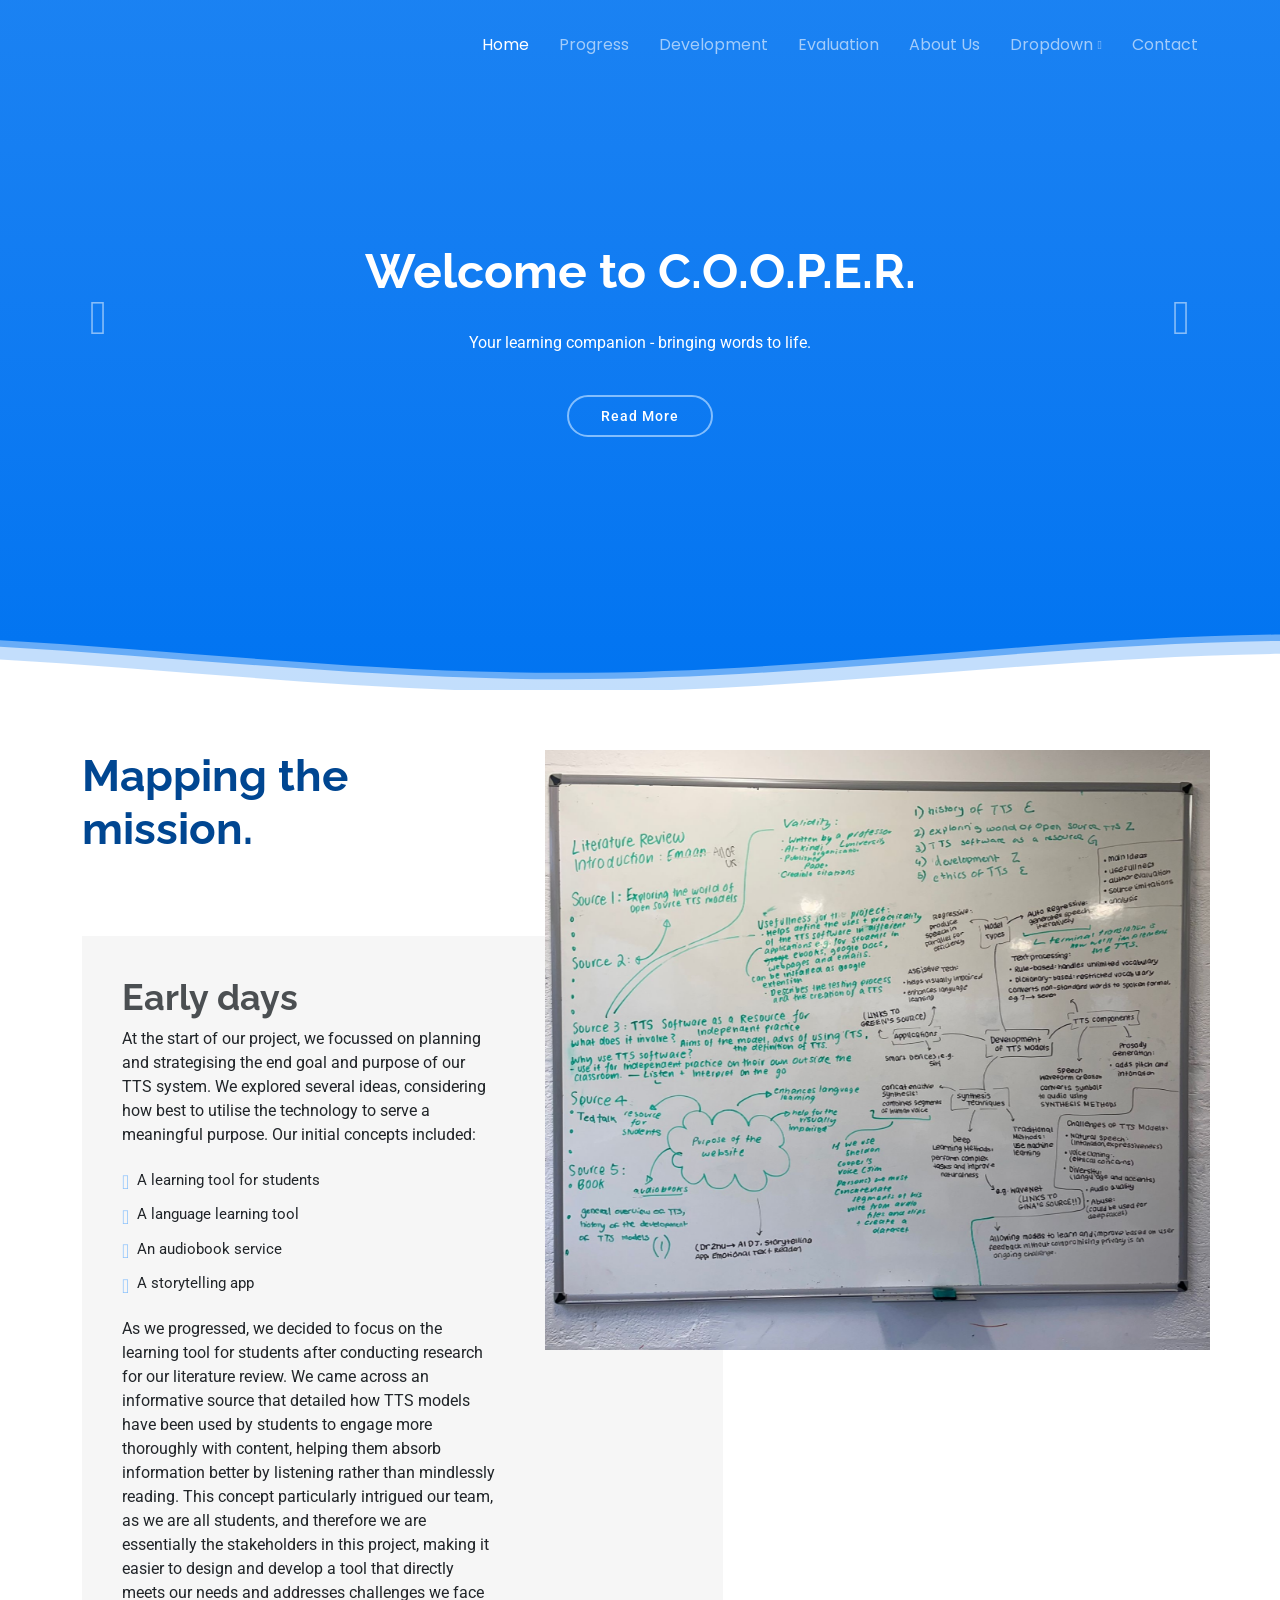
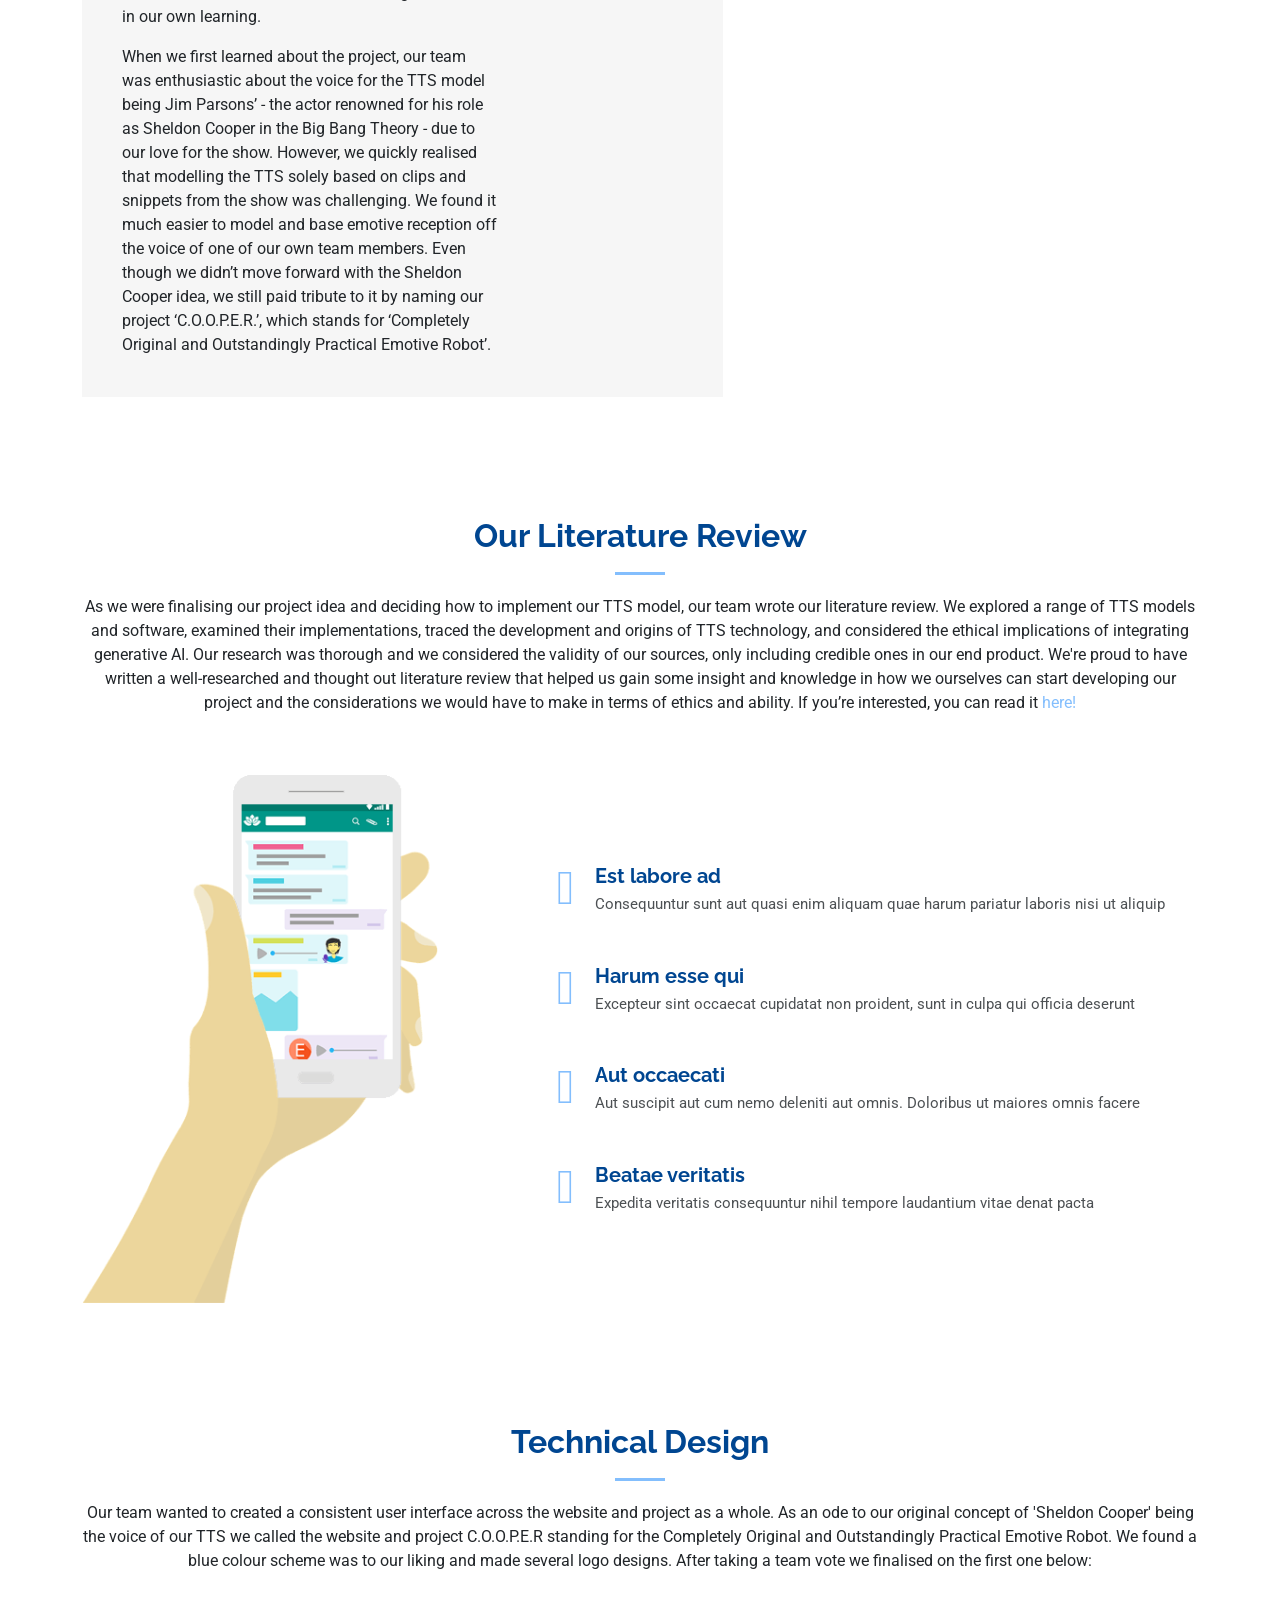
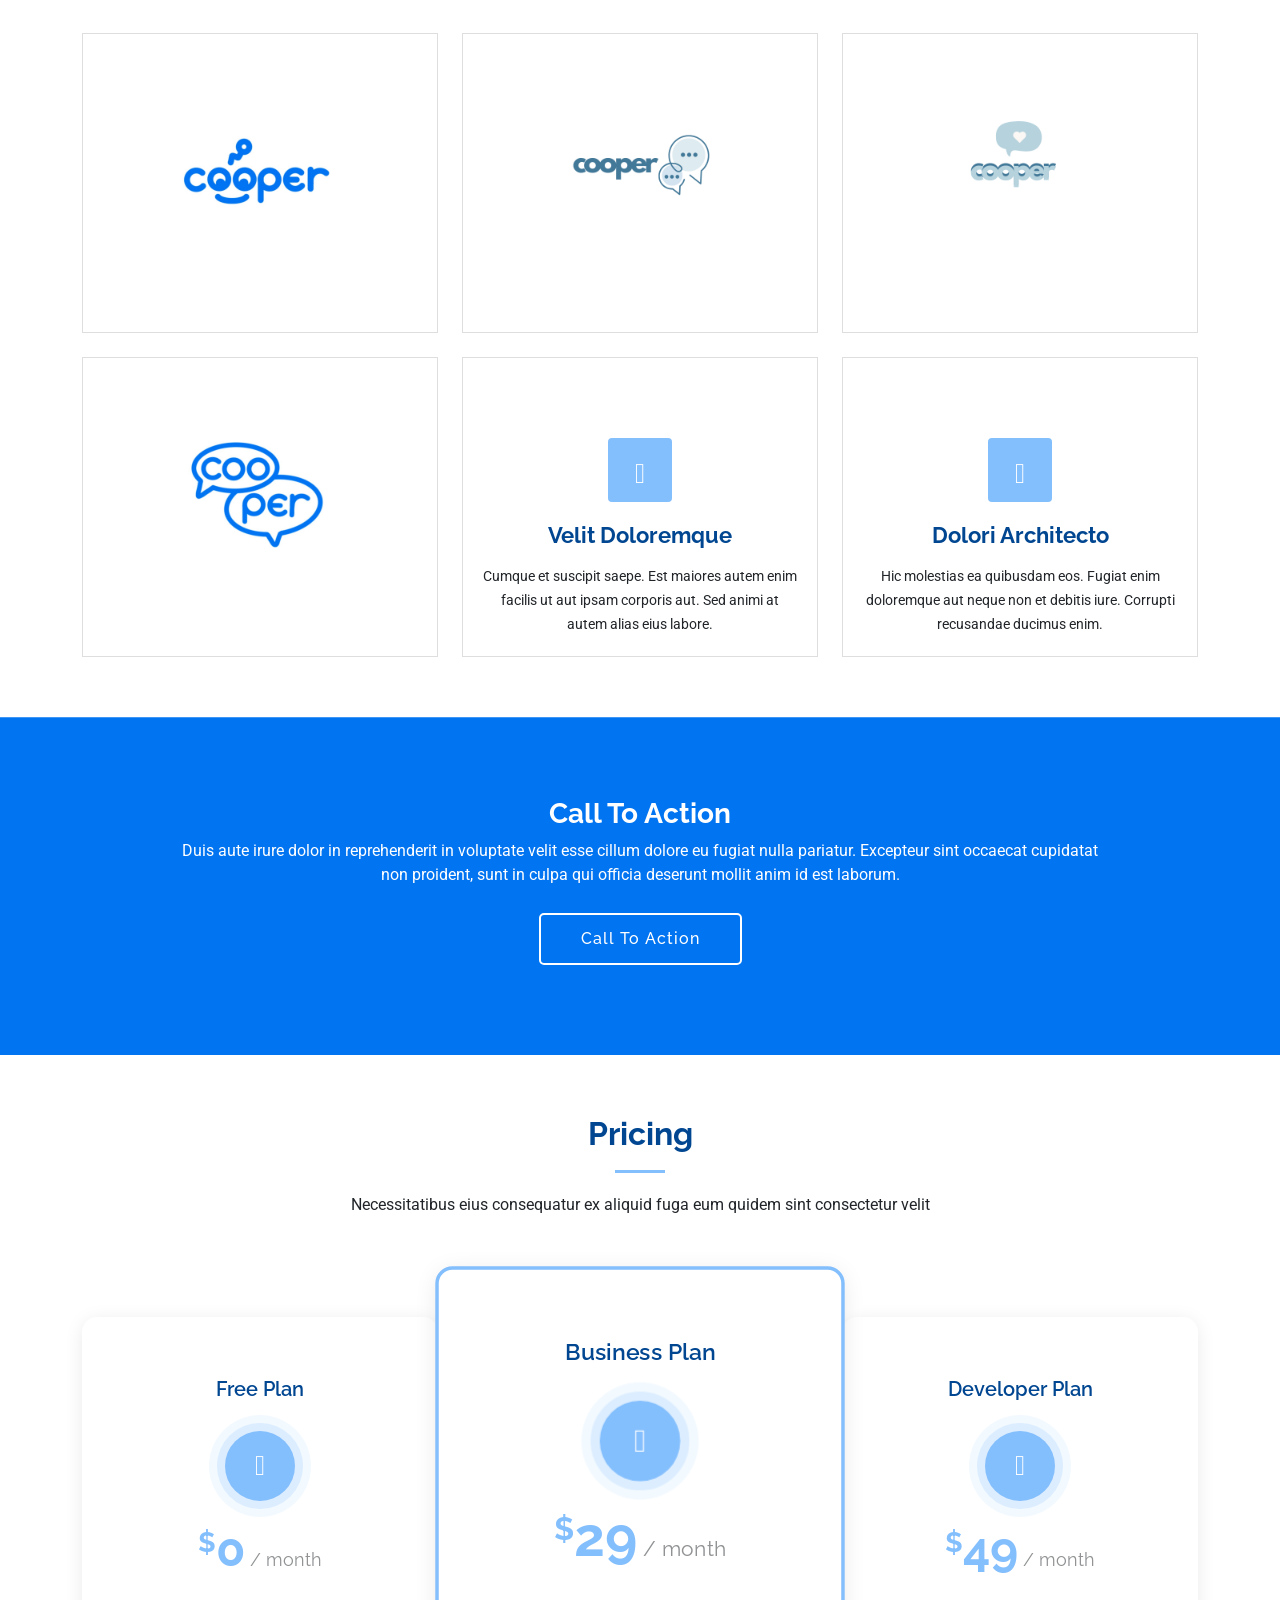
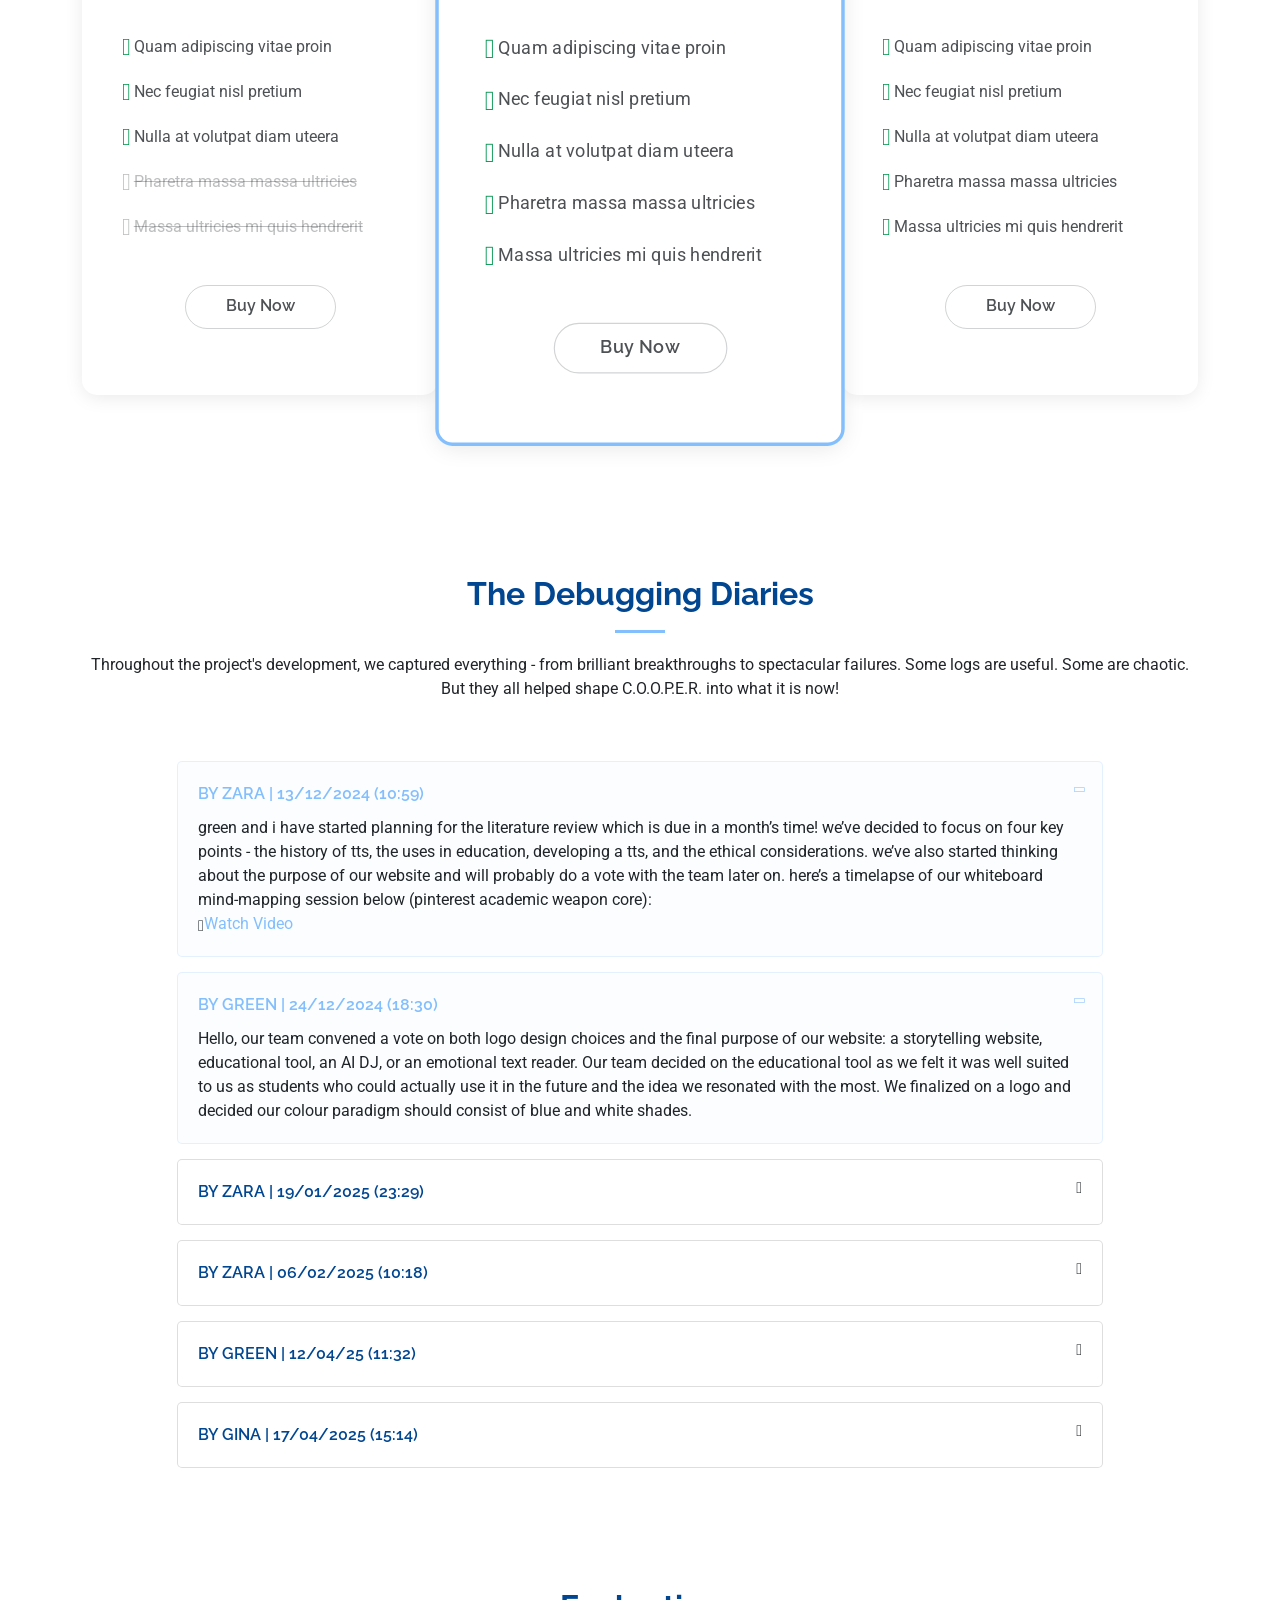
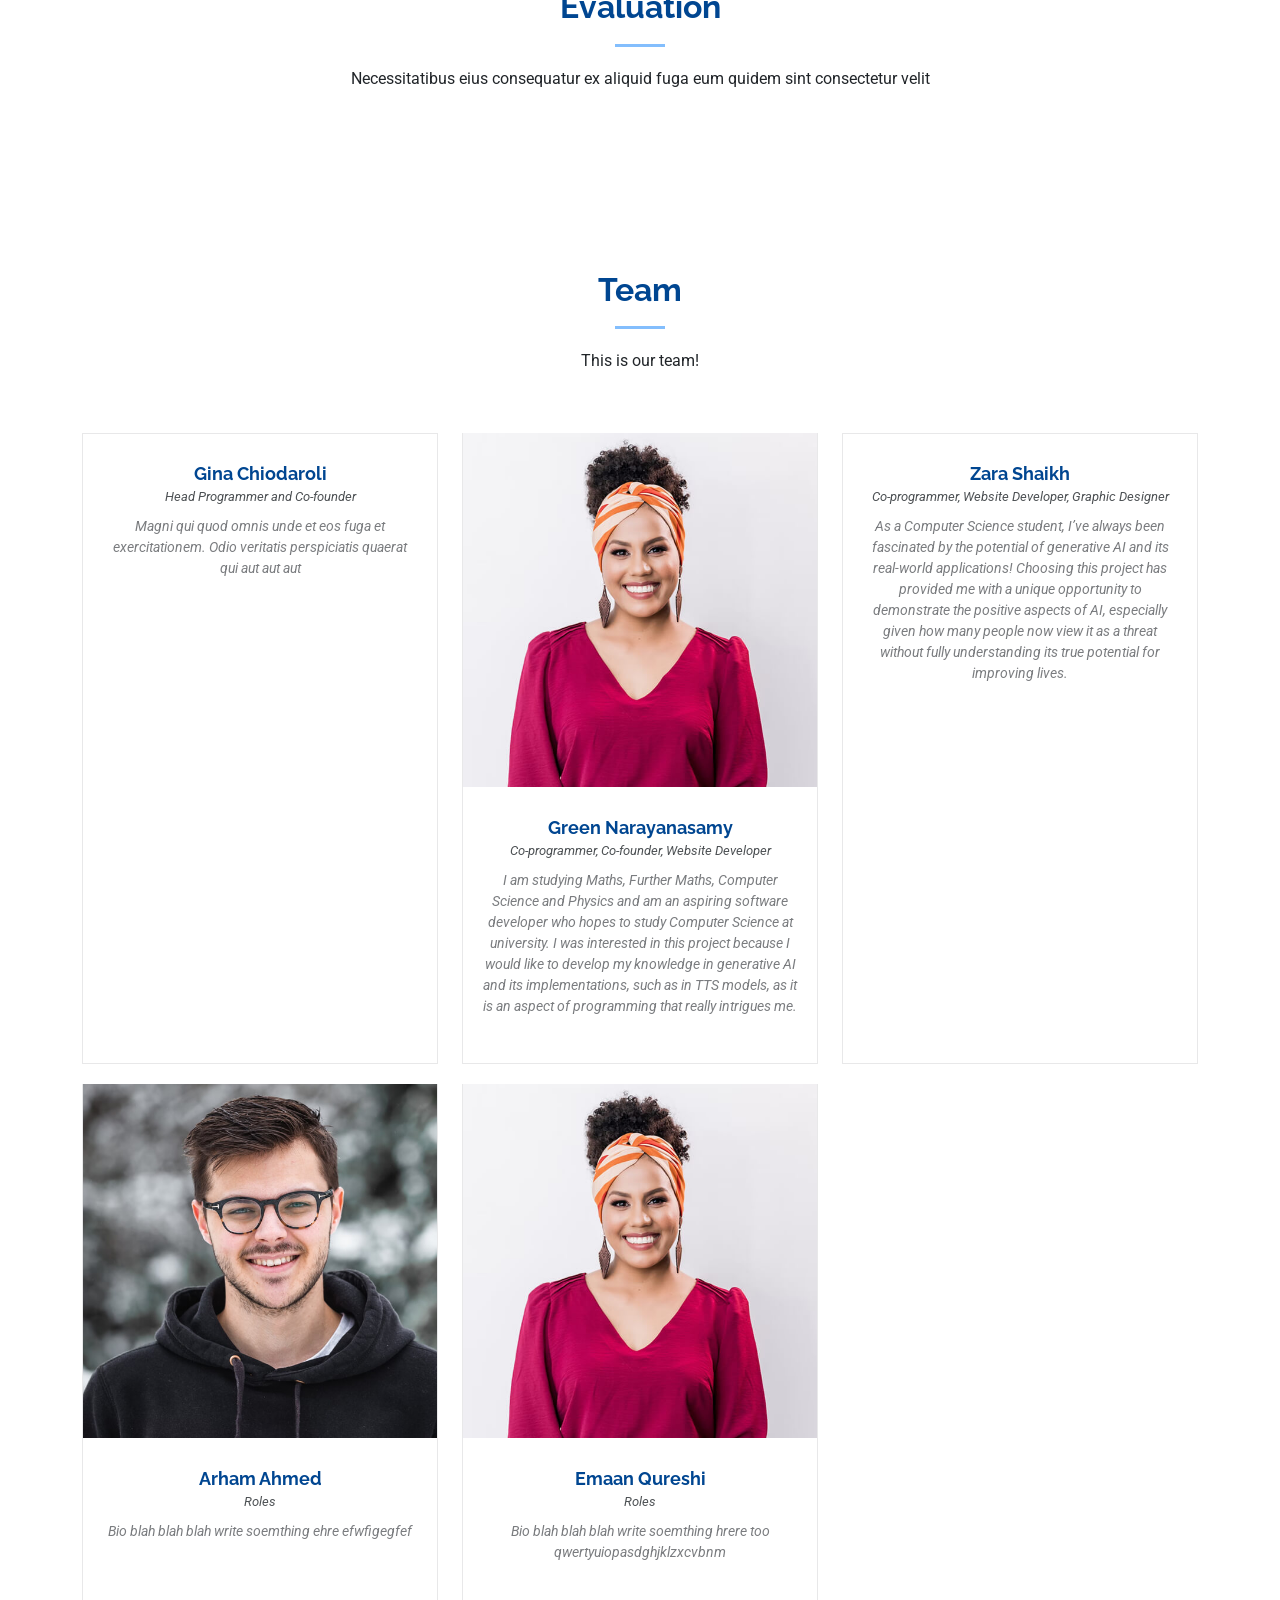
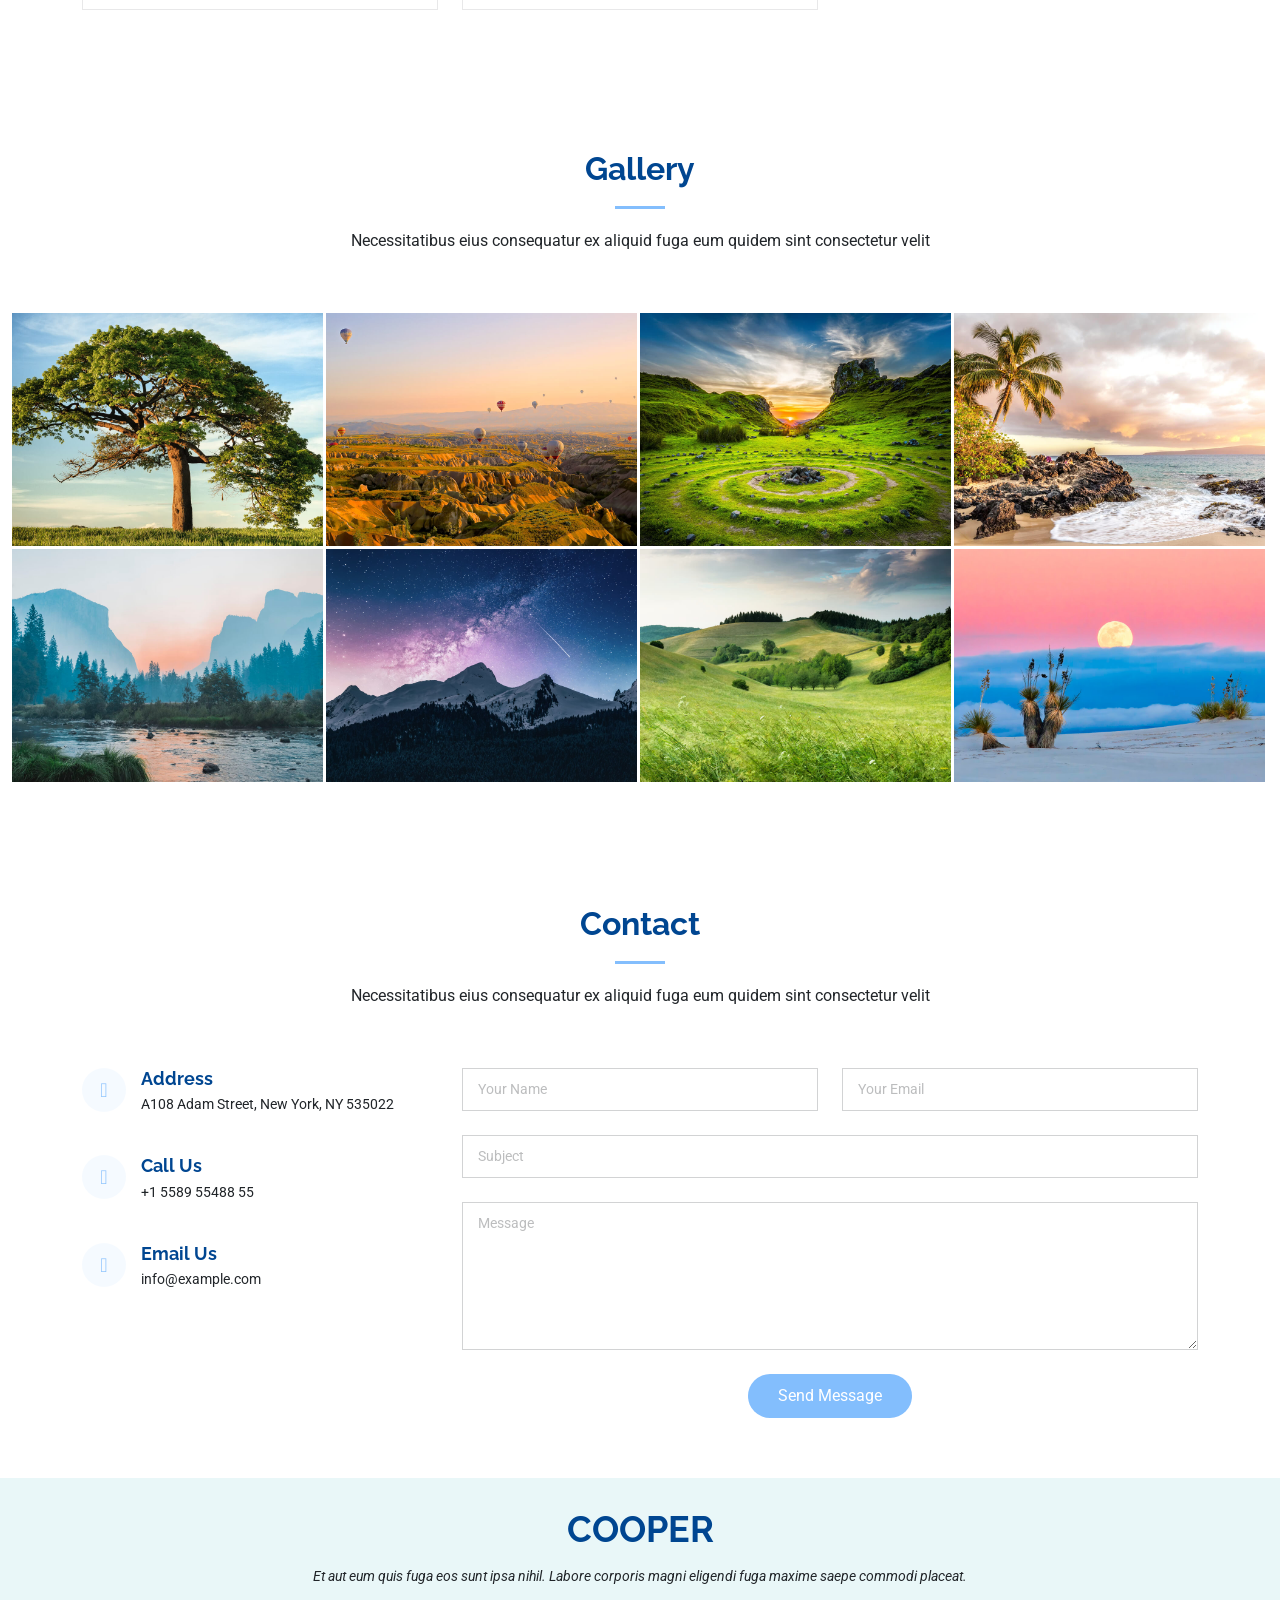
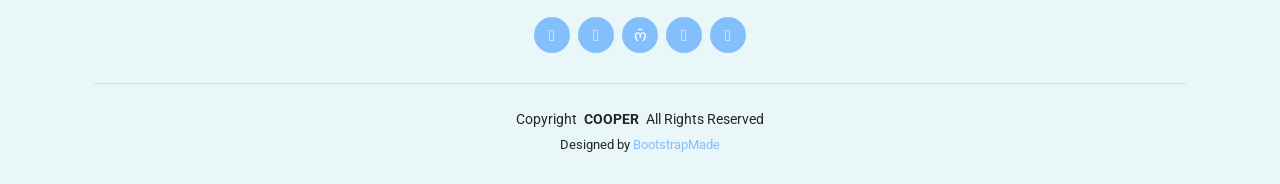
==== commit 41a71530: "Update index.html" ====
--- a/index.html
+++ b/index.html
@@ -510,13 +510,25 @@
 
     </section><!-- /Faq Section -->
 
+
+<!--Evaluation section-->
+<section id = "portfolio" class = "portfolio section">
+  <div class="container section-title" data-aos="fade-up">
+    <h2>Evaluation</h2>
+    <p>Necessitatibus eius consequatur ex aliquid fuga eum quidem sint consectetur velit</p>
+  </div><!-- End Section Title -->
+
+
+
+<!--End of evaluation section--> 
+</section>
     <!-- Team Section -->
 <section id="team" class="team section">
 
   <!-- Section Title -->
   <div class="container section-title" data-aos="fade-up">
     <h2>Team</h2>
-    <p>Necessitatibus eius consequatur ex aliquid fuga eum quidem sint consectetur velit</p>
+    <p>This is our team!</p>
   </div><!-- End Section Title -->
 
   <div class="container">
@@ -524,7 +536,7 @@
 
       <div class="col-lg-4 col-md-6 d-flex" data-aos="fade-up" data-aos-delay="100">
         <div class="member">
-          <img src="assets/img/team/team-1.jpg" class="img-fluid" alt="">
+          <img src="images/ginaImg.jpeg" class="img-fluid" alt="">
           <div class="member-content">
             <h4>Gina Chiodaroli</h4>
             <span>Head Programmer and Co-founder</span>
@@ -553,7 +565,7 @@
 
       <div class="col-lg-4 col-md-6 d-flex" data-aos="fade-up" data-aos-delay="300">
         <div class="member">
-          <img src="assets/img/team/team-3.jpg" class="img-fluid" alt="">
+          <img src="images/zaraImg.jpg" class="img-fluid" alt="">
           <div class="member-content">
             <h4>Zara Shaikh</h4>
             <span>Co-programmer, Website Developer, Graphic Designer</span>
@@ -571,7 +583,7 @@
         <div class="member">
           <img src="assets/img/team/team-1.jpg" class="img-fluid" alt="">
           <div class="member-content">
-            <h4>Arham LastName</h4>
+            <h4>Arham Ahmed</h4>
             <span>Roles</span>
             <p>
               Bio blah blah blah write soemthing ehre efwfigegfef
@@ -763,7 +775,7 @@
 
   <footer id="footer" class="footer light-background">
     <div class="container">
-      <h3 class="sitename">Avilon</h3>
+      <h3 class="sitename">COOPER</h3>
       <p>Et aut eum quis fuga eos sunt ipsa nihil. Labore corporis magni eligendi fuga maxime saepe commodi placeat.</p>
       <div class="social-links d-flex justify-content-center">
         <a href=""><i class="bi bi-twitter-x"></i></a>
@@ -774,7 +786,7 @@
       </div>
       <div class="container">
         <div class="copyright">
-          <span>Copyright</span> <strong class="px-1 sitename">Avilon</strong> <span>All Rights Reserved</span>
+          <span>Copyright</span> <strong class="px-1 sitename">COOPER</strong> <span>All Rights Reserved</span>
         </div>
         <div class="credits">
           <!-- All the links in the footer should remain intact. -->
